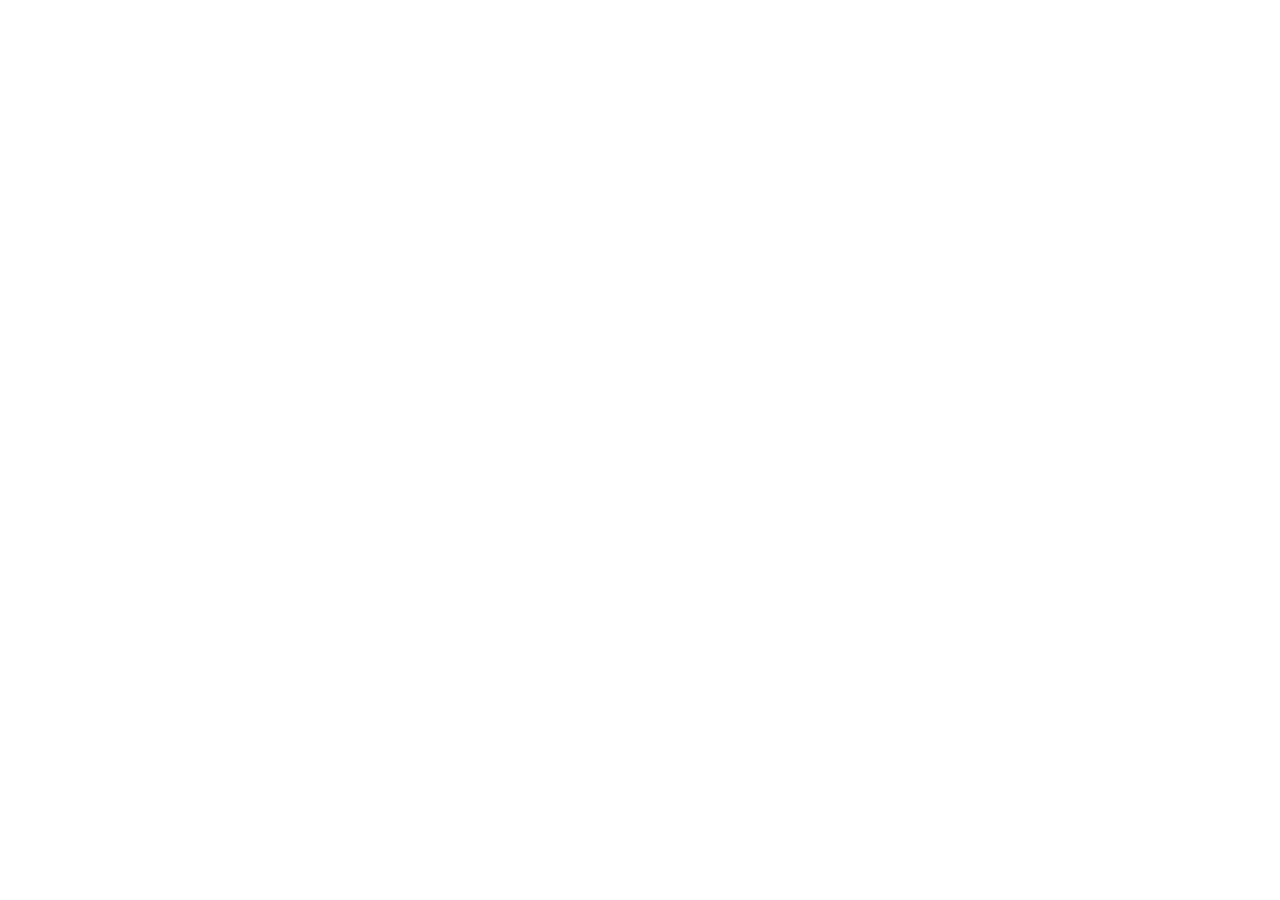
==== index.html @ 932ab0c2 "directory fix 1" ====
<!DOCTYPE html>

<html xmlns="http://www.w3.org/1999/xhtml" lang="" xml:lang="">

<head>
  <meta charset="utf-8"/>
  <meta name="viewport" content="width=device-width, initial-scale=1"/>
  <meta http-equiv="X-UA-Compatible" content="IE=Edge,chrome=1"/>
  <meta name="generator" content="distill" />

  <style type="text/css">
  /* Hide doc at startup (prevent jankiness while JS renders/transforms) */
  body {
    visibility: hidden;
  }
  </style>

 <!--radix_placeholder_import_source-->
 <!--/radix_placeholder_import_source-->

<style type="text/css">code{white-space: pre;}</style>
<style type="text/css" data-origin="pandoc">
pre > code.sourceCode { white-space: pre; position: relative; }
pre > code.sourceCode > span { line-height: 1.25; }
pre > code.sourceCode > span:empty { height: 1.2em; }
.sourceCode { overflow: visible; }
code.sourceCode > span { color: inherit; text-decoration: inherit; }
div.sourceCode { margin: 1em 0; }
pre.sourceCode { margin: 0; }
@media screen {
div.sourceCode { overflow: auto; }
}
@media print {
pre > code.sourceCode { white-space: pre-wrap; }
pre > code.sourceCode > span { display: inline-block; text-indent: -5em; padding-left: 5em; }
}
pre.numberSource code
  { counter-reset: source-line 0; }
pre.numberSource code > span
  { position: relative; left: -4em; counter-increment: source-line; }
pre.numberSource code > span > a:first-child::before
  { content: counter(source-line);
    position: relative; left: -1em; text-align: right; vertical-align: baseline;
    border: none; display: inline-block;
    -webkit-touch-callout: none; -webkit-user-select: none;
    -khtml-user-select: none; -moz-user-select: none;
    -ms-user-select: none; user-select: none;
    padding: 0 4px; width: 4em;
    color: #aaaaaa;
  }
pre.numberSource { margin-left: 3em; border-left: 1px solid #aaaaaa;  padding-left: 4px; }
div.sourceCode
  { color: #00769e; background-color: #f1f3f5; }
@media screen {
pre > code.sourceCode > span > a:first-child::before { text-decoration: underline; }
}
code span { color: #00769e; } /* Normal */
code span.al { color: #ad0000; } /* Alert */
code span.an { color: #5e5e5e; } /* Annotation */
code span.at { color: #657422; } /* Attribute */
code span.bn { color: #ad0000; } /* BaseN */
code span.bu { } /* BuiltIn */
code span.cf { color: #00769e; } /* ControlFlow */
code span.ch { color: #20794d; } /* Char */
code span.cn { color: #8f5902; } /* Constant */
code span.co { color: #5e5e5e; } /* Comment */
code span.cv { color: #5e5e5e; font-style: italic; } /* CommentVar */
code span.do { color: #5e5e5e; font-style: italic; } /* Documentation */
code span.dt { color: #ad0000; } /* DataType */
code span.dv { color: #ad0000; } /* DecVal */
code span.er { color: #ad0000; } /* Error */
code span.ex { } /* Extension */
code span.fl { color: #ad0000; } /* Float */
code span.fu { color: #4758ab; } /* Function */
code span.im { } /* Import */
code span.in { color: #5e5e5e; } /* Information */
code span.kw { color: #00769e; } /* Keyword */
code span.op { color: #5e5e5e; } /* Operator */
code span.ot { color: #00769e; } /* Other */
code span.pp { color: #ad0000; } /* Preprocessor */
code span.sc { color: #5e5e5e; } /* SpecialChar */
code span.ss { color: #20794d; } /* SpecialString */
code span.st { color: #20794d; } /* String */
code span.va { color: #111111; } /* Variable */
code span.vs { color: #20794d; } /* VerbatimString */
code span.wa { color: #5e5e5e; font-style: italic; } /* Warning */
</style>


  <!--radix_placeholder_meta_tags-->
  <title></title>

  <meta property="description" itemprop="description" content="Welcome to the website. I hope you enjoy it!"/>



  <!--  https://developers.facebook.com/docs/sharing/webmasters#markup -->
  <meta property="og:title" content=""/>
  <meta property="og:type" content="article"/>
  <meta property="og:description" content="Welcome to the website. I hope you enjoy it!"/>
  <meta property="og:locale" content="en_US"/>
  <meta property="og:site_name" content=""/>

  <!--  https://dev.twitter.com/cards/types/summary -->
  <meta property="twitter:card" content="summary"/>
  <meta property="twitter:title" content=""/>
  <meta property="twitter:description" content="Welcome to the website. I hope you enjoy it!"/>

  <!--/radix_placeholder_meta_tags-->
  <!--radix_placeholder_rmarkdown_metadata-->

  <script type="text/json" id="radix-rmarkdown-metadata">
  {"type":"list","attributes":{"names":{"type":"character","attributes":{},"value":["title","description","site"]}},"value":[{"type":"character","attributes":{},"value":[""]},{"type":"character","attributes":{},"value":["Welcome to the website. I hope you enjoy it!\n"]},{"type":"character","attributes":{},"value":["distill::distill_website"]}]}
  </script>
  <!--/radix_placeholder_rmarkdown_metadata-->
  <!--radix_placeholder_navigation_in_header-->
  <meta name="distill:offset" content=""/>

  <script type="application/javascript">

    window.headroom_prevent_pin = false;

    window.document.addEventListener("DOMContentLoaded", function (event) {

      // initialize headroom for banner
      var header = $('header').get(0);
      var headerHeight = header.offsetHeight;
      var headroom = new Headroom(header, {
        tolerance: 5,
        onPin : function() {
          if (window.headroom_prevent_pin) {
            window.headroom_prevent_pin = false;
            headroom.unpin();
          }
        }
      });
      headroom.init();
      if(window.location.hash)
        headroom.unpin();
      $(header).addClass('headroom--transition');

      // offset scroll location for banner on hash change
      // (see: https://github.com/WickyNilliams/headroom.js/issues/38)
      window.addEventListener("hashchange", function(event) {
        window.scrollTo(0, window.pageYOffset - (headerHeight + 25));
      });

      // responsive menu
      $('.distill-site-header').each(function(i, val) {
        var topnav = $(this);
        var toggle = topnav.find('.nav-toggle');
        toggle.on('click', function() {
          topnav.toggleClass('responsive');
        });
      });

      // nav dropdowns
      $('.nav-dropbtn').click(function(e) {
        $(this).next('.nav-dropdown-content').toggleClass('nav-dropdown-active');
        $(this).parent().siblings('.nav-dropdown')
           .children('.nav-dropdown-content').removeClass('nav-dropdown-active');
      });
      $("body").click(function(e){
        $('.nav-dropdown-content').removeClass('nav-dropdown-active');
      });
      $(".nav-dropdown").click(function(e){
        e.stopPropagation();
      });
    });
  </script>

  <style type="text/css">

  /* Theme (user-documented overrideables for nav appearance) */

  .distill-site-nav {
    color: rgba(255, 255, 255, 0.8);
    background-color: #0F2E3D;
    font-size: 15px;
    font-weight: 300;
  }

  .distill-site-nav a {
    color: inherit;
    text-decoration: none;
  }

  .distill-site-nav a:hover {
    color: white;
  }

  @media print {
    .distill-site-nav {
      display: none;
    }
  }

  .distill-site-header {

  }

  .distill-site-footer {

  }


  /* Site Header */

  .distill-site-header {
    width: 100%;
    box-sizing: border-box;
    z-index: 3;
  }

  .distill-site-header .nav-left {
    display: inline-block;
    margin-left: 8px;
  }

  @media screen and (max-width: 768px) {
    .distill-site-header .nav-left {
      margin-left: 0;
    }
  }


  .distill-site-header .nav-right {
    float: right;
    margin-right: 8px;
  }

  .distill-site-header a,
  .distill-site-header .title {
    display: inline-block;
    text-align: center;
    padding: 14px 10px 14px 10px;
  }

  .distill-site-header .title {
    font-size: 18px;
    min-width: 150px;
  }

  .distill-site-header .logo {
    padding: 0;
  }

  .distill-site-header .logo img {
    display: none;
    max-height: 20px;
    width: auto;
    margin-bottom: -4px;
  }

  .distill-site-header .nav-image img {
    max-height: 18px;
    width: auto;
    display: inline-block;
    margin-bottom: -3px;
  }



  @media screen and (min-width: 1000px) {
    .distill-site-header .logo img {
      display: inline-block;
    }
    .distill-site-header .nav-left {
      margin-left: 20px;
    }
    .distill-site-header .nav-right {
      margin-right: 20px;
    }
    .distill-site-header .title {
      padding-left: 12px;
    }
  }


  .distill-site-header .nav-toggle {
    display: none;
  }

  .nav-dropdown {
    display: inline-block;
    position: relative;
  }

  .nav-dropdown .nav-dropbtn {
    border: none;
    outline: none;
    color: rgba(255, 255, 255, 0.8);
    padding: 16px 10px;
    background-color: transparent;
    font-family: inherit;
    font-size: inherit;
    font-weight: inherit;
    margin: 0;
    margin-top: 1px;
    z-index: 2;
  }

  .nav-dropdown-content {
    display: none;
    position: absolute;
    background-color: white;
    min-width: 200px;
    border: 1px solid rgba(0,0,0,0.15);
    border-radius: 4px;
    box-shadow: 0px 8px 16px 0px rgba(0,0,0,0.1);
    z-index: 1;
    margin-top: 2px;
    white-space: nowrap;
    padding-top: 4px;
    padding-bottom: 4px;
  }

  .nav-dropdown-content hr {
    margin-top: 4px;
    margin-bottom: 4px;
    border: none;
    border-bottom: 1px solid rgba(0, 0, 0, 0.1);
  }

  .nav-dropdown-active {
    display: block;
  }

  .nav-dropdown-content a, .nav-dropdown-content .nav-dropdown-header {
    color: black;
    padding: 6px 24px;
    text-decoration: none;
    display: block;
    text-align: left;
  }

  .nav-dropdown-content .nav-dropdown-header {
    display: block;
    padding: 5px 24px;
    padding-bottom: 0;
    text-transform: uppercase;
    font-size: 14px;
    color: #999999;
    white-space: nowrap;
  }

  .nav-dropdown:hover .nav-dropbtn {
    color: white;
  }

  .nav-dropdown-content a:hover {
    background-color: #ddd;
    color: black;
  }

  .nav-right .nav-dropdown-content {
    margin-left: -45%;
    right: 0;
  }

  @media screen and (max-width: 768px) {
    .distill-site-header a, .distill-site-header .nav-dropdown  {display: none;}
    .distill-site-header a.nav-toggle {
      float: right;
      display: block;
    }
    .distill-site-header .title {
      margin-left: 0;
    }
    .distill-site-header .nav-right {
      margin-right: 0;
    }
    .distill-site-header {
      overflow: hidden;
    }
    .nav-right .nav-dropdown-content {
      margin-left: 0;
    }
  }


  @media screen and (max-width: 768px) {
    .distill-site-header.responsive {position: relative; min-height: 500px; }
    .distill-site-header.responsive a.nav-toggle {
      position: absolute;
      right: 0;
      top: 0;
    }
    .distill-site-header.responsive a,
    .distill-site-header.responsive .nav-dropdown {
      display: block;
      text-align: left;
    }
    .distill-site-header.responsive .nav-left,
    .distill-site-header.responsive .nav-right {
      width: 100%;
    }
    .distill-site-header.responsive .nav-dropdown {float: none;}
    .distill-site-header.responsive .nav-dropdown-content {position: relative;}
    .distill-site-header.responsive .nav-dropdown .nav-dropbtn {
      display: block;
      width: 100%;
      text-align: left;
    }
  }

  /* Site Footer */

  .distill-site-footer {
    width: 100%;
    overflow: hidden;
    box-sizing: border-box;
    z-index: 3;
    margin-top: 30px;
    padding-top: 30px;
    padding-bottom: 30px;
    text-align: center;
  }

  /* Headroom */

  d-title {
    padding-top: 6rem;
  }

  @media print {
    d-title {
      padding-top: 4rem;
    }
  }

  .headroom {
    z-index: 1000;
    position: fixed;
    top: 0;
    left: 0;
    right: 0;
  }

  .headroom--transition {
    transition: all .4s ease-in-out;
  }

  .headroom--unpinned {
    top: -100px;
  }

  .headroom--pinned {
    top: 0;
  }

  /* adjust viewport for navbar height */
  /* helps vertically center bootstrap (non-distill) content */
  .min-vh-100 {
    min-height: calc(100vh - 100px) !important;
  }

  </style>

  <script src="site_libs/jquery-3.6.0/jquery-3.6.0.min.js"></script>
  <link href="site_libs/font-awesome-6.4.2/css/all.min.css" rel="stylesheet"/>
  <link href="site_libs/font-awesome-6.4.2/css/v4-shims.min.css" rel="stylesheet"/>
  <script src="site_libs/headroom-0.9.4/headroom.min.js"></script>
  <script src="site_libs/autocomplete-0.37.1/autocomplete.min.js"></script>
  <script src="site_libs/fuse-6.4.1/fuse.min.js"></script>

  <script type="application/javascript">

  function getMeta(metaName) {
    var metas = document.getElementsByTagName('meta');
    for (let i = 0; i < metas.length; i++) {
      if (metas[i].getAttribute('name') === metaName) {
        return metas[i].getAttribute('content');
      }
    }
    return '';
  }

  function offsetURL(url) {
    var offset = getMeta('distill:offset');
    return offset ? offset + '/' + url : url;
  }

  function createFuseIndex() {

    // create fuse index
    var options = {
      keys: [
        { name: 'title', weight: 20 },
        { name: 'categories', weight: 15 },
        { name: 'description', weight: 10 },
        { name: 'contents', weight: 5 },
      ],
      ignoreLocation: true,
      threshold: 0
    };
    var fuse = new window.Fuse([], options);

    // fetch the main search.json
    return fetch(offsetURL('search.json'))
      .then(function(response) {
        if (response.status == 200) {
          return response.json().then(function(json) {
            // index main articles
            json.articles.forEach(function(article) {
              fuse.add(article);
            });
            // download collections and index their articles
            return Promise.all(json.collections.map(function(collection) {
              return fetch(offsetURL(collection)).then(function(response) {
                if (response.status === 200) {
                  return response.json().then(function(articles) {
                    articles.forEach(function(article) {
                      fuse.add(article);
                    });
                  })
                } else {
                  return Promise.reject(
                    new Error('Unexpected status from search index request: ' +
                              response.status)
                  );
                }
              });
            })).then(function() {
              return fuse;
            });
          });

        } else {
          return Promise.reject(
            new Error('Unexpected status from search index request: ' +
                        response.status)
          );
        }
      });
  }

  window.document.addEventListener("DOMContentLoaded", function (event) {

    // get search element (bail if we don't have one)
    var searchEl = window.document.getElementById('distill-search');
    if (!searchEl)
      return;

    createFuseIndex()
      .then(function(fuse) {

        // make search box visible
        searchEl.classList.remove('hidden');

        // initialize autocomplete
        var options = {
          autoselect: true,
          hint: false,
          minLength: 2,
        };
        window.autocomplete(searchEl, options, [{
          source: function(query, callback) {
            const searchOptions = {
              isCaseSensitive: false,
              shouldSort: true,
              minMatchCharLength: 2,
              limit: 10,
            };
            var results = fuse.search(query, searchOptions);
            callback(results
              .map(function(result) { return result.item; })
            );
          },
          templates: {
            suggestion: function(suggestion) {
              var img = suggestion.preview && Object.keys(suggestion.preview).length > 0
                ? `<img src="${offsetURL(suggestion.preview)}"</img>`
                : '';
              var html = `
                <div class="search-item">
                  <h3>${suggestion.title}</h3>
                  <div class="search-item-description">
                    ${suggestion.description || ''}
                  </div>
                  <div class="search-item-preview">
                    ${img}
                  </div>
                </div>
              `;
              return html;
            }
          }
        }]).on('autocomplete:selected', function(event, suggestion) {
          window.location.href = offsetURL(suggestion.path);
        });
        // remove inline display style on autocompleter (we want to
        // manage responsive display via css)
        $('.algolia-autocomplete').css("display", "");
      })
      .catch(function(error) {
        console.log(error);
      });

  });

  </script>

  <style type="text/css">

  .nav-search {
    font-size: x-small;
  }

  /* Algolioa Autocomplete */

  .algolia-autocomplete {
    display: inline-block;
    margin-left: 10px;
    vertical-align: sub;
    background-color: white;
    color: black;
    padding: 6px;
    padding-top: 8px;
    padding-bottom: 0;
    border-radius: 6px;
    border: 1px #0F2E3D solid;
    width: 180px;
  }


  @media screen and (max-width: 768px) {
    .distill-site-nav .algolia-autocomplete {
      display: none;
      visibility: hidden;
    }
    .distill-site-nav.responsive .algolia-autocomplete {
      display: inline-block;
      visibility: visible;
    }
    .distill-site-nav.responsive .algolia-autocomplete .aa-dropdown-menu {
      margin-left: 0;
      width: 400px;
      max-height: 400px;
    }
  }

  .algolia-autocomplete .aa-input, .algolia-autocomplete .aa-hint {
    width: 90%;
    outline: none;
    border: none;
  }

  .algolia-autocomplete .aa-hint {
    color: #999;
  }
  .algolia-autocomplete .aa-dropdown-menu {
    width: 550px;
    max-height: 70vh;
    overflow-x: visible;
    overflow-y: scroll;
    padding: 5px;
    margin-top: 3px;
    margin-left: -150px;
    background-color: #fff;
    border-radius: 5px;
    border: 1px solid #999;
    border-top: none;
  }

  .algolia-autocomplete .aa-dropdown-menu .aa-suggestion {
    cursor: pointer;
    padding: 5px 4px;
    border-bottom: 1px solid #eee;
  }

  .algolia-autocomplete .aa-dropdown-menu .aa-suggestion:last-of-type {
    border-bottom: none;
    margin-bottom: 2px;
  }

  .algolia-autocomplete .aa-dropdown-menu .aa-suggestion .search-item {
    overflow: hidden;
    font-size: 0.8em;
    line-height: 1.4em;
  }

  .algolia-autocomplete .aa-dropdown-menu .aa-suggestion .search-item h3 {
    font-size: 1rem;
    margin-block-start: 0;
    margin-block-end: 5px;
  }

  .algolia-autocomplete .aa-dropdown-menu .aa-suggestion .search-item-description {
    display: inline-block;
    overflow: hidden;
    height: 2.8em;
    width: 80%;
    margin-right: 4%;
  }

  .algolia-autocomplete .aa-dropdown-menu .aa-suggestion .search-item-preview {
    display: inline-block;
    width: 15%;
  }

  .algolia-autocomplete .aa-dropdown-menu .aa-suggestion .search-item-preview img {
    height: 3em;
    width: auto;
    display: none;
  }

  .algolia-autocomplete .aa-dropdown-menu .aa-suggestion .search-item-preview img[src] {
    display: initial;
  }

  .algolia-autocomplete .aa-dropdown-menu .aa-suggestion.aa-cursor {
    background-color: #eee;
  }
  .algolia-autocomplete .aa-dropdown-menu .aa-suggestion em {
    font-weight: bold;
    font-style: normal;
  }

  </style>


  <!--/radix_placeholder_navigation_in_header-->
  <!--radix_placeholder_distill-->

  <style type="text/css">

  body {
    background-color: white;
  }

  .pandoc-table {
    width: 100%;
  }

  .pandoc-table>caption {
    margin-bottom: 10px;
  }

  .pandoc-table th:not([align]) {
    text-align: left;
  }

  .pagedtable-footer {
    font-size: 15px;
  }

  d-byline .byline {
    grid-template-columns: 2fr 2fr;
  }

  d-byline .byline h3 {
    margin-block-start: 1.5em;
  }

  d-byline .byline .authors-affiliations h3 {
    margin-block-start: 0.5em;
  }

  .authors-affiliations .orcid-id {
    width: 16px;
    height:16px;
    margin-left: 4px;
    margin-right: 4px;
    vertical-align: middle;
    padding-bottom: 2px;
  }

  d-title .dt-tags {
    margin-top: 1em;
    grid-column: text;
  }

  .dt-tags .dt-tag {
    text-decoration: none;
    display: inline-block;
    color: rgba(0,0,0,0.6);
    padding: 0em 0.4em;
    margin-right: 0.5em;
    margin-bottom: 0.4em;
    font-size: 70%;
    border: 1px solid rgba(0,0,0,0.2);
    border-radius: 3px;
    text-transform: uppercase;
    font-weight: 500;
  }

  d-article table.gt_table td,
  d-article table.gt_table th {
    border-bottom: none;
    font-size: 100%;
  }

  .html-widget {
    margin-bottom: 2.0em;
  }

  .l-screen-inset {
    padding-right: 16px;
  }

  .l-screen .caption {
    margin-left: 10px;
  }

  .shaded {
    background: rgb(247, 247, 247);
    padding-top: 20px;
    padding-bottom: 20px;
    border-top: 1px solid rgba(0, 0, 0, 0.1);
    border-bottom: 1px solid rgba(0, 0, 0, 0.1);
  }

  .shaded .html-widget {
    margin-bottom: 0;
    border: 1px solid rgba(0, 0, 0, 0.1);
  }

  .shaded .shaded-content {
    background: white;
  }

  .text-output {
    margin-top: 0;
    line-height: 1.5em;
  }

  .hidden {
    display: none !important;
  }

  hr.section-separator {
    border: none;
    border-top: 1px solid rgba(0, 0, 0, 0.1);
    margin: 0px;
  }


  d-byline {
    border-top: none;
  }

  d-article {
    padding-top: 2.5rem;
    padding-bottom: 30px;
    border-top: none;
  }

  d-appendix {
    padding-top: 30px;
  }

  d-article>p>img {
    width: 100%;
  }

  d-article h2 {
    margin: 1rem 0 1.5rem 0;
  }

  d-article h3 {
    margin-top: 1.5rem;
  }

  d-article iframe {
    border: 1px solid rgba(0, 0, 0, 0.1);
    margin-bottom: 2.0em;
    width: 100%;
  }

  /* Tweak code blocks */

  d-article div.sourceCode code,
  d-article pre code {
    font-family: Consolas, Monaco, 'Andale Mono', 'Ubuntu Mono', monospace;
  }

  d-article pre,
  d-article div.sourceCode,
  d-article div.sourceCode pre {
    overflow: auto;
  }

  d-article div.sourceCode {
    background-color: white;
  }

  d-article div.sourceCode pre {
    padding-left: 10px;
    font-size: 12px;
    border-left: 2px solid rgba(0,0,0,0.1);
  }

  d-article pre {
    font-size: 12px;
    color: black;
    background: none;
    margin-top: 0;
    text-align: left;
    white-space: pre;
    word-spacing: normal;
    word-break: normal;
    word-wrap: normal;
    line-height: 1.5;

    -moz-tab-size: 4;
    -o-tab-size: 4;
    tab-size: 4;

    -webkit-hyphens: none;
    -moz-hyphens: none;
    -ms-hyphens: none;
    hyphens: none;
  }

  d-article pre a {
    border-bottom: none;
  }

  d-article pre a:hover {
    border-bottom: none;
    text-decoration: underline;
  }

  d-article details {
    grid-column: text;
    margin-bottom: 0.8em;
  }

  @media(min-width: 768px) {

  d-article pre,
  d-article div.sourceCode,
  d-article div.sourceCode pre {
    overflow: visible !important;
  }

  d-article div.sourceCode pre {
    padding-left: 18px;
    font-size: 14px;
  }

  /* tweak for Pandoc numbered line within distill */
  d-article pre.numberSource code > span {
      left: -2em;
  }

  d-article pre {
    font-size: 14px;
  }

  }

  figure img.external {
    background: white;
    border: 1px solid rgba(0, 0, 0, 0.1);
    box-shadow: 0 1px 8px rgba(0, 0, 0, 0.1);
    padding: 18px;
    box-sizing: border-box;
  }

  /* CSS for d-contents */

  .d-contents {
    grid-column: text;
    color: rgba(0,0,0,0.8);
    font-size: 0.9em;
    padding-bottom: 1em;
    margin-bottom: 1em;
    padding-bottom: 0.5em;
    margin-bottom: 1em;
    padding-left: 0.25em;
    justify-self: start;
  }

  @media(min-width: 1000px) {
    .d-contents.d-contents-float {
      height: 0;
      grid-column-start: 1;
      grid-column-end: 4;
      justify-self: center;
      padding-right: 3em;
      padding-left: 2em;
    }
  }

  .d-contents nav h3 {
    font-size: 18px;
    margin-top: 0;
    margin-bottom: 1em;
  }

  .d-contents li {
    list-style-type: none
  }

  .d-contents nav > ul {
    padding-left: 0;
  }

  .d-contents ul {
    padding-left: 1em
  }

  .d-contents nav ul li {
    margin-top: 0.6em;
    margin-bottom: 0.2em;
  }

  .d-contents nav a {
    font-size: 13px;
    border-bottom: none;
    text-decoration: none
    color: rgba(0, 0, 0, 0.8);
  }

  .d-contents nav a:hover {
    text-decoration: underline solid rgba(0, 0, 0, 0.6)
  }

  .d-contents nav > ul > li > a {
    font-weight: 600;
  }

  .d-contents nav > ul > li > ul {
    font-weight: inherit;
  }

  .d-contents nav > ul > li > ul > li {
    margin-top: 0.2em;
  }


  .d-contents nav ul {
    margin-top: 0;
    margin-bottom: 0.25em;
  }

  .d-article-with-toc h2:nth-child(2) {
    margin-top: 0;
  }


  /* Figure */

  .figure {
    position: relative;
    margin-bottom: 2.5em;
    margin-top: 1.5em;
  }

  .figure .caption {
    color: rgba(0, 0, 0, 0.6);
    font-size: 12px;
    line-height: 1.5em;
  }

  .figure img.external {
    background: white;
    border: 1px solid rgba(0, 0, 0, 0.1);
    box-shadow: 0 1px 8px rgba(0, 0, 0, 0.1);
    padding: 18px;
    box-sizing: border-box;
  }

  .figure .caption a {
    color: rgba(0, 0, 0, 0.6);
  }

  .figure .caption b,
  .figure .caption strong, {
    font-weight: 600;
    color: rgba(0, 0, 0, 1.0);
  }

  /* Citations */

  d-article .citation {
    color: inherit;
    cursor: inherit;
  }

  div.hanging-indent{
    margin-left: 1em; text-indent: -1em;
  }

  /* Citation hover box */

  .tippy-box[data-theme~=light-border] {
    background-color: rgba(250, 250, 250, 0.95);
  }

  .tippy-content > p {
    margin-bottom: 0;
    padding: 2px;
  }


  /* Tweak 1000px media break to show more text */

  @media(min-width: 1000px) {
    .base-grid,
    distill-header,
    d-title,
    d-abstract,
    d-article,
    d-appendix,
    distill-appendix,
    d-byline,
    d-footnote-list,
    d-citation-list,
    distill-footer {
      grid-template-columns: [screen-start] 1fr [page-start kicker-start] 80px [middle-start] 50px [text-start kicker-end] 65px 65px 65px 65px 65px 65px 65px 65px [text-end gutter-start] 65px [middle-end] 65px [page-end gutter-end] 1fr [screen-end];
      grid-column-gap: 16px;
    }

    .grid {
      grid-column-gap: 16px;
    }

    d-article {
      font-size: 1.06rem;
      line-height: 1.7em;
    }
    figure .caption, .figure .caption, figure figcaption {
      font-size: 13px;
    }
  }

  @media(min-width: 1180px) {
    .base-grid,
    distill-header,
    d-title,
    d-abstract,
    d-article,
    d-appendix,
    distill-appendix,
    d-byline,
    d-footnote-list,
    d-citation-list,
    distill-footer {
      grid-template-columns: [screen-start] 1fr [page-start kicker-start] 60px [middle-start] 60px [text-start kicker-end] 60px 60px 60px 60px 60px 60px 60px 60px [text-end gutter-start] 60px [middle-end] 60px [page-end gutter-end] 1fr [screen-end];
      grid-column-gap: 32px;
    }

    .grid {
      grid-column-gap: 32px;
    }
  }


  /* Get the citation styles for the appendix (not auto-injected on render since
     we do our own rendering of the citation appendix) */

  d-appendix .citation-appendix,
  .d-appendix .citation-appendix {
    font-size: 11px;
    line-height: 15px;
    border-left: 1px solid rgba(0, 0, 0, 0.1);
    padding-left: 18px;
    border: 1px solid rgba(0,0,0,0.1);
    background: rgba(0, 0, 0, 0.02);
    padding: 10px 18px;
    border-radius: 3px;
    color: rgba(150, 150, 150, 1);
    overflow: hidden;
    margin-top: -12px;
    white-space: pre-wrap;
    word-wrap: break-word;
  }

  /* Include appendix styles here so they can be overridden */

  d-appendix {
    contain: layout style;
    font-size: 0.8em;
    line-height: 1.7em;
    margin-top: 60px;
    margin-bottom: 0;
    border-top: 1px solid rgba(0, 0, 0, 0.1);
    color: rgba(0,0,0,0.5);
    padding-top: 60px;
    padding-bottom: 48px;
  }

  d-appendix h3 {
    grid-column: page-start / text-start;
    font-size: 15px;
    font-weight: 500;
    margin-top: 1em;
    margin-bottom: 0;
    color: rgba(0,0,0,0.65);
  }

  d-appendix h3 + * {
    margin-top: 1em;
  }

  d-appendix ol {
    padding: 0 0 0 15px;
  }

  @media (min-width: 768px) {
    d-appendix ol {
      padding: 0 0 0 30px;
      margin-left: -30px;
    }
  }

  d-appendix li {
    margin-bottom: 1em;
  }

  d-appendix a {
    color: rgba(0, 0, 0, 0.6);
  }

  d-appendix > * {
    grid-column: text;
  }

  d-appendix > d-footnote-list,
  d-appendix > d-citation-list,
  d-appendix > distill-appendix {
    grid-column: screen;
  }

  /* Include footnote styles here so they can be overridden */

  d-footnote-list {
    contain: layout style;
  }

  d-footnote-list > * {
    grid-column: text;
  }

  d-footnote-list a.footnote-backlink {
    color: rgba(0,0,0,0.3);
    padding-left: 0.5em;
  }



  /* Anchor.js */

  .anchorjs-link {
    /*transition: all .25s linear; */
    text-decoration: none;
    border-bottom: none;
  }
  *:hover > .anchorjs-link {
    margin-left: -1.125em !important;
    text-decoration: none;
    border-bottom: none;
  }

  /* Social footer */

  .social_footer {
    margin-top: 30px;
    margin-bottom: 0;
    color: rgba(0,0,0,0.67);
  }

  .disqus-comments {
    margin-right: 30px;
  }

  .disqus-comment-count {
    border-bottom: 1px solid rgba(0, 0, 0, 0.4);
    cursor: pointer;
  }

  #disqus_thread {
    margin-top: 30px;
  }

  .article-sharing a {
    border-bottom: none;
    margin-right: 8px;
  }

  .article-sharing a:hover {
    border-bottom: none;
  }

  .sidebar-section.subscribe {
    font-size: 12px;
    line-height: 1.6em;
  }

  .subscribe p {
    margin-bottom: 0.5em;
  }


  .article-footer .subscribe {
    font-size: 15px;
    margin-top: 45px;
  }


  .sidebar-section.custom {
    font-size: 12px;
    line-height: 1.6em;
  }

  .custom p {
    margin-bottom: 0.5em;
  }

  /* Styles for listing layout (hide title) */
  .layout-listing d-title, .layout-listing .d-title {
    display: none;
  }

  /* Styles for posts lists (not auto-injected) */


  .posts-with-sidebar {
    padding-left: 45px;
    padding-right: 45px;
  }

  .posts-list .description h2,
  .posts-list .description p {
    font-family: -apple-system, BlinkMacSystemFont, "Segoe UI", Roboto, Oxygen, Ubuntu, Cantarell, "Fira Sans", "Droid Sans", "Helvetica Neue", Arial, sans-serif;
  }

  .posts-list .description h2 {
    font-weight: 700;
    border-bottom: none;
    padding-bottom: 0;
  }

  .posts-list h2.post-tag {
    border-bottom: 1px solid rgba(0, 0, 0, 0.2);
    padding-bottom: 12px;
  }
  .posts-list {
    margin-top: 60px;
    margin-bottom: 24px;
  }

  .posts-list .post-preview {
    text-decoration: none;
    overflow: hidden;
    display: block;
    border-bottom: 1px solid rgba(0, 0, 0, 0.1);
    padding: 24px 0;
  }

  .post-preview-last {
    border-bottom: none !important;
  }

  .posts-list .posts-list-caption {
    grid-column: screen;
    font-weight: 400;
  }

  .posts-list .post-preview h2 {
    margin: 0 0 6px 0;
    line-height: 1.2em;
    font-style: normal;
    font-size: 24px;
  }

  .posts-list .post-preview p {
    margin: 0 0 12px 0;
    line-height: 1.4em;
    font-size: 16px;
  }

  .posts-list .post-preview .thumbnail {
    box-sizing: border-box;
    margin-bottom: 24px;
    position: relative;
    max-width: 500px;
  }
  .posts-list .post-preview img {
    width: 100%;
    display: block;
  }

  .posts-list .metadata {
    font-size: 12px;
    line-height: 1.4em;
    margin-bottom: 18px;
  }

  .posts-list .metadata > * {
    display: inline-block;
  }

  .posts-list .metadata .publishedDate {
    margin-right: 2em;
  }

  .posts-list .metadata .dt-authors {
    display: block;
    margin-top: 0.3em;
    margin-right: 2em;
  }

  .posts-list .dt-tags {
    display: block;
    line-height: 1em;
  }

  .posts-list .dt-tags .dt-tag {
    display: inline-block;
    color: rgba(0,0,0,0.6);
    padding: 0.3em 0.4em;
    margin-right: 0.2em;
    margin-bottom: 0.4em;
    font-size: 60%;
    border: 1px solid rgba(0,0,0,0.2);
    border-radius: 3px;
    text-transform: uppercase;
    font-weight: 500;
  }

  .posts-list img {
    opacity: 1;
  }

  .posts-list img[data-src] {
    opacity: 0;
  }

  .posts-more {
    clear: both;
  }


  .posts-sidebar {
    font-size: 16px;
  }

  .posts-sidebar h3 {
    font-size: 16px;
    margin-top: 0;
    margin-bottom: 0.5em;
    font-weight: 400;
    text-transform: uppercase;
  }

  .sidebar-section {
    margin-bottom: 30px;
  }

  .categories ul {
    list-style-type: none;
    margin: 0;
    padding: 0;
  }

  .categories li {
    color: rgba(0, 0, 0, 0.8);
    margin-bottom: 0;
  }

  .categories li>a {
    border-bottom: none;
  }

  .categories li>a:hover {
    border-bottom: 1px solid rgba(0, 0, 0, 0.4);
  }

  .categories .active {
    font-weight: 600;
  }

  .categories .category-count {
    color: rgba(0, 0, 0, 0.4);
  }


  @media(min-width: 768px) {
    .posts-list .post-preview h2 {
      font-size: 26px;
    }
    .posts-list .post-preview .thumbnail {
      float: right;
      width: 30%;
      margin-bottom: 0;
    }
    .posts-list .post-preview .description {
      float: left;
      width: 45%;
    }
    .posts-list .post-preview .metadata {
      float: left;
      width: 20%;
      margin-top: 8px;
    }
    .posts-list .post-preview p {
      margin: 0 0 12px 0;
      line-height: 1.5em;
      font-size: 16px;
    }
    .posts-with-sidebar .posts-list {
      float: left;
      width: 75%;
    }
    .posts-with-sidebar .posts-sidebar {
      float: right;
      width: 20%;
      margin-top: 60px;
      padding-top: 24px;
      padding-bottom: 24px;
    }
  }


  /* Improve display for browsers without grid (IE/Edge <= 15) */

  .downlevel {
    line-height: 1.6em;
    font-family: -apple-system, BlinkMacSystemFont, "Segoe UI", Roboto, Oxygen, Ubuntu, Cantarell, "Fira Sans", "Droid Sans", "Helvetica Neue", Arial, sans-serif;
    margin: 0;
  }

  .downlevel .d-title {
    padding-top: 6rem;
    padding-bottom: 1.5rem;
  }

  .downlevel .d-title h1 {
    font-size: 50px;
    font-weight: 700;
    line-height: 1.1em;
    margin: 0 0 0.5rem;
  }

  .downlevel .d-title p {
    font-weight: 300;
    font-size: 1.2rem;
    line-height: 1.55em;
    margin-top: 0;
  }

  .downlevel .d-byline {
    padding-top: 0.8em;
    padding-bottom: 0.8em;
    font-size: 0.8rem;
    line-height: 1.8em;
  }

  .downlevel .section-separator {
    border: none;
    border-top: 1px solid rgba(0, 0, 0, 0.1);
  }

  .downlevel .d-article {
    font-size: 1.06rem;
    line-height: 1.7em;
    padding-top: 1rem;
    padding-bottom: 2rem;
  }


  .downlevel .d-appendix {
    padding-left: 0;
    padding-right: 0;
    max-width: none;
    font-size: 0.8em;
    line-height: 1.7em;
    margin-bottom: 0;
    color: rgba(0,0,0,0.5);
    padding-top: 40px;
    padding-bottom: 48px;
  }

  .downlevel .footnotes ol {
    padding-left: 13px;
  }

  .downlevel .base-grid,
  .downlevel .distill-header,
  .downlevel .d-title,
  .downlevel .d-abstract,
  .downlevel .d-article,
  .downlevel .d-appendix,
  .downlevel .distill-appendix,
  .downlevel .d-byline,
  .downlevel .d-footnote-list,
  .downlevel .d-citation-list,
  .downlevel .distill-footer,
  .downlevel .appendix-bottom,
  .downlevel .posts-container {
    padding-left: 40px;
    padding-right: 40px;
  }

  @media(min-width: 768px) {
    .downlevel .base-grid,
    .downlevel .distill-header,
    .downlevel .d-title,
    .downlevel .d-abstract,
    .downlevel .d-article,
    .downlevel .d-appendix,
    .downlevel .distill-appendix,
    .downlevel .d-byline,
    .downlevel .d-footnote-list,
    .downlevel .d-citation-list,
    .downlevel .distill-footer,
    .downlevel .appendix-bottom,
    .downlevel .posts-container {
    padding-left: 150px;
    padding-right: 150px;
    max-width: 900px;
  }
  }

  .downlevel pre code {
    display: block;
    border-left: 2px solid rgba(0, 0, 0, .1);
    padding: 0 0 0 20px;
    font-size: 14px;
  }

  .downlevel code, .downlevel pre {
    color: black;
    background: none;
    font-family: Consolas, Monaco, 'Andale Mono', 'Ubuntu Mono', monospace;
    text-align: left;
    white-space: pre;
    word-spacing: normal;
    word-break: normal;
    word-wrap: normal;
    line-height: 1.5;

    -moz-tab-size: 4;
    -o-tab-size: 4;
    tab-size: 4;

    -webkit-hyphens: none;
    -moz-hyphens: none;
    -ms-hyphens: none;
    hyphens: none;
  }

  .downlevel .posts-list .post-preview {
    color: inherit;
  }



  </style>

  <script type="application/javascript">

  function is_downlevel_browser() {
    if (bowser.isUnsupportedBrowser({ msie: "12", msedge: "16"},
                                   window.navigator.userAgent)) {
      return true;
    } else {
      return window.load_distill_framework === undefined;
    }
  }

  // show body when load is complete
  function on_load_complete() {

    // add anchors
    if (window.anchors) {
      window.anchors.options.placement = 'left';
      window.anchors.add('d-article > h2, d-article > h3, d-article > h4, d-article > h5');
    }


    // set body to visible
    document.body.style.visibility = 'visible';

    // force redraw for leaflet widgets
    if (window.HTMLWidgets) {
      var maps = window.HTMLWidgets.findAll(".leaflet");
      $.each(maps, function(i, el) {
        var map = this.getMap();
        map.invalidateSize();
        map.eachLayer(function(layer) {
          if (layer instanceof L.TileLayer)
            layer.redraw();
        });
      });
    }

    // trigger 'shown' so htmlwidgets resize
    $('d-article').trigger('shown');
  }

  function init_distill() {

    init_common();

    // create front matter
    var front_matter = $('<d-front-matter></d-front-matter>');
    $('#distill-front-matter').wrap(front_matter);

    // create d-title
    $('.d-title').changeElementType('d-title');

    // separator
    var separator = '<hr class="section-separator" style="clear: both"/>';
    // prepend separator above appendix
    $('.d-byline').before(separator);
    $('.d-article').before(separator);

    // create d-byline
    var byline = $('<d-byline></d-byline>');
    $('.d-byline').replaceWith(byline);

    // create d-article
    var article = $('<d-article></d-article>');
    $('.d-article').wrap(article).children().unwrap();

    // move posts container into article
    $('.posts-container').appendTo($('d-article'));

    // create d-appendix
    $('.d-appendix').changeElementType('d-appendix');

    // flag indicating that we have appendix items
    var appendix = $('.appendix-bottom').children('h3').length > 0;

    // replace footnotes with <d-footnote>
    $('.footnote-ref').each(function(i, val) {
      appendix = true;
      var href = $(this).attr('href');
      var id = href.replace('#', '');
      var fn = $('#' + id);
      var fn_p = $('#' + id + '>p');
      fn_p.find('.footnote-back').remove();
      var text = fn_p.html();
      var dtfn = $('<d-footnote></d-footnote>');
      dtfn.html(text);
      $(this).replaceWith(dtfn);
    });
    // remove footnotes
    $('.footnotes').remove();

    // move refs into #references-listing
    $('#references-listing').replaceWith($('#refs'));

    $('h1.appendix, h2.appendix').each(function(i, val) {
      $(this).changeElementType('h3');
    });
    $('h3.appendix').each(function(i, val) {
      var id = $(this).attr('id');
      $('.d-contents a[href="#' + id + '"]').parent().remove();
      appendix = true;
      $(this).nextUntil($('h1, h2, h3')).addBack().appendTo($('d-appendix'));
    });

    // show d-appendix if we have appendix content
    $("d-appendix").css('display', appendix ? 'grid' : 'none');

    // localize layout chunks to just output
    $('.layout-chunk').each(function(i, val) {

      // capture layout
      var layout = $(this).attr('data-layout');

      // apply layout to markdown level block elements
      var elements = $(this).children().not('details, div.sourceCode, pre, script');
      elements.each(function(i, el) {
        var layout_div = $('<div class="' + layout + '"></div>');
        if (layout_div.hasClass('shaded')) {
          var shaded_content = $('<div class="shaded-content"></div>');
          $(this).wrap(shaded_content);
          $(this).parent().wrap(layout_div);
        } else {
          $(this).wrap(layout_div);
        }
      });


      // unwrap the layout-chunk div
      $(this).children().unwrap();
    });

    // remove code block used to force  highlighting css
    $('.distill-force-highlighting-css').parent().remove();

    // remove empty line numbers inserted by pandoc when using a
    // custom syntax highlighting theme, except when numbering line
    // in code chunk
    $('pre:not(.numberLines) code.sourceCode a:empty').remove();

    // load distill framework
    load_distill_framework();

    // wait for window.distillRunlevel == 4 to do post processing
    function distill_post_process() {

      if (!window.distillRunlevel || window.distillRunlevel < 4)
        return;

      // hide author/affiliations entirely if we have no authors
      var front_matter = JSON.parse($("#distill-front-matter").html());
      var have_authors = front_matter.authors && front_matter.authors.length > 0;
      if (!have_authors)
        $('d-byline').addClass('hidden');

      // article with toc class
      $('.d-contents').parent().addClass('d-article-with-toc');

      // strip links that point to #
      $('.authors-affiliations').find('a[href="#"]').removeAttr('href');

      // add orcid ids
      $('.authors-affiliations').find('.author').each(function(i, el) {
        var orcid_id = front_matter.authors[i].orcidID;
        var author_name = front_matter.authors[i].author
        if (orcid_id) {
          var a = $('<a></a>');
          a.attr('href', 'https://orcid.org/' + orcid_id);
          var img = $('<img></img>');
          img.addClass('orcid-id');
          img.attr('alt', author_name ? 'ORCID ID for ' + author_name : 'ORCID ID');
          img.attr('src','[data-uri]');
          a.append(img);
          $(this).append(a);
        }
      });

      // hide elements of author/affiliations grid that have no value
      function hide_byline_column(caption) {
        $('d-byline').find('h3:contains("' + caption + '")').parent().css('visibility', 'hidden');
      }

      // affiliations
      var have_affiliations = false;
      for (var i = 0; i<front_matter.authors.length; ++i) {
        var author = front_matter.authors[i];
        if (author.affiliation !== "&nbsp;") {
          have_affiliations = true;
          break;
        }
      }
      if (!have_affiliations)
        $('d-byline').find('h3:contains("Affiliations")').css('visibility', 'hidden');

      // published date
      if (!front_matter.publishedDate)
        hide_byline_column("Published");

      // document object identifier
      var doi = $('d-byline').find('h3:contains("DOI")');
      var doi_p = doi.next().empty();
      if (!front_matter.doi) {
        // if we have a citation and valid citationText then link to that
        if ($('#citation').length > 0 && front_matter.citationText) {
          doi.html('Citation');
          $('<a href="#citation"></a>')
            .text(front_matter.citationText)
            .appendTo(doi_p);
        } else {
          hide_byline_column("DOI");
        }
      } else {
        $('<a></a>')
           .attr('href', "https://doi.org/" + front_matter.doi)
           .html(front_matter.doi)
           .appendTo(doi_p);
      }

       // change plural form of authors/affiliations
      if (front_matter.authors.length === 1) {
        var grid = $('.authors-affiliations');
        grid.children('h3:contains("Authors")').text('Author');
        grid.children('h3:contains("Affiliations")').text('Affiliation');
      }

      // remove d-appendix and d-footnote-list local styles
      $('d-appendix > style:first-child').remove();
      $('d-footnote-list > style:first-child').remove();

      // move appendix-bottom entries to the bottom
      $('.appendix-bottom').appendTo('d-appendix').children().unwrap();
      $('.appendix-bottom').remove();

      // hoverable references
      $('span.citation[data-cites]').each(function() {
        const citeChild = $(this).children()[0]
        // Do not process if @xyz has been used without escaping and without bibliography activated
        // https://github.com/rstudio/distill/issues/466
        if (citeChild === undefined) return true

        if (citeChild.nodeName == "D-FOOTNOTE") {
          var fn = citeChild
          $(this).html(fn.shadowRoot.querySelector("sup"))
          $(this).id = fn.id
          fn.remove()
        }
        var refs = $(this).attr('data-cites').split(" ");
        var refHtml = refs.map(function(ref) {
          // Could use CSS.escape too here, we insure backward compatibility in navigator
          return "<p>" + $('div[id="ref-' + ref + '"]').html() + "</p>";
        }).join("\n");
        window.tippy(this, {
          allowHTML: true,
          content: refHtml,
          maxWidth: 500,
          interactive: true,
          interactiveBorder: 10,
          theme: 'light-border',
          placement: 'bottom-start'
        });
      });

      // fix footnotes in tables (#411)
      // replacing broken distill.pub feature
      $('table d-footnote').each(function() {
        // we replace internal showAtNode methode which is triggered when hovering a footnote
        this.hoverBox.showAtNode = function(node) {
          // ported from https://github.com/distillpub/template/pull/105/files
          calcOffset = function(elem) {
              let x = elem.offsetLeft;
              let y = elem.offsetTop;
              // Traverse upwards until an `absolute` element is found or `elem`
              // becomes null.
              while (elem = elem.offsetParent && elem.style.position != 'absolute') {
                  x += elem.offsetLeft;
                  y += elem.offsetTop;
              }

              return { left: x, top: y };
          }
          // https://developer.mozilla.org/en-US/docs/Web/API/HTMLElement/offsetTop
          const bbox = node.getBoundingClientRect();
          const offset = calcOffset(node);
          this.show([offset.left + bbox.width, offset.top + bbox.height]);
        }
      })

      // clear polling timer
      clearInterval(tid);

      // show body now that everything is ready
      on_load_complete();
    }

    var tid = setInterval(distill_post_process, 50);
    distill_post_process();

  }

  function init_downlevel() {

    init_common();

     // insert hr after d-title
    $('.d-title').after($('<hr class="section-separator"/>'));

    // check if we have authors
    var front_matter = JSON.parse($("#distill-front-matter").html());
    var have_authors = front_matter.authors && front_matter.authors.length > 0;

    // manage byline/border
    if (!have_authors)
      $('.d-byline').remove();
    $('.d-byline').after($('<hr class="section-separator"/>'));
    $('.d-byline a').remove();

    // remove toc
    $('.d-contents').remove();

    // move appendix elements
    $('h1.appendix, h2.appendix').each(function(i, val) {
      $(this).changeElementType('h3');
    });
    $('h3.appendix').each(function(i, val) {
      $(this).nextUntil($('h1, h2, h3')).addBack().appendTo($('.d-appendix'));
    });


    // inject headers into references and footnotes
    var refs_header = $('<h3></h3>');
    refs_header.text('References');
    $('#refs').prepend(refs_header);

    var footnotes_header = $('<h3></h3');
    footnotes_header.text('Footnotes');
    $('.footnotes').children('hr').first().replaceWith(footnotes_header);

    // move appendix-bottom entries to the bottom
    $('.appendix-bottom').appendTo('.d-appendix').children().unwrap();
    $('.appendix-bottom').remove();

    // remove appendix if it's empty
    if ($('.d-appendix').children().length === 0)
      $('.d-appendix').remove();

    // prepend separator above appendix
    $('.d-appendix').before($('<hr class="section-separator" style="clear: both"/>'));

    // trim code
    $('pre>code').each(function(i, val) {
      $(this).html($.trim($(this).html()));
    });

    // move posts-container right before article
    $('.posts-container').insertBefore($('.d-article'));

    $('body').addClass('downlevel');

    on_load_complete();
  }


  function init_common() {

    // jquery plugin to change element types
    (function($) {
      $.fn.changeElementType = function(newType) {
        var attrs = {};

        $.each(this[0].attributes, function(idx, attr) {
          attrs[attr.nodeName] = attr.nodeValue;
        });

        this.replaceWith(function() {
          return $("<" + newType + "/>", attrs).append($(this).contents());
        });
      };
    })(jQuery);

    // prevent underline for linked images
    $('a > img').parent().css({'border-bottom' : 'none'});

    // mark non-body figures created by knitr chunks as 100% width
    $('.layout-chunk').each(function(i, val) {
      var figures = $(this).find('img, .html-widget');
      // ignore leaflet img layers (#106)
      figures = figures.filter(':not(img[class*="leaflet"])')
      if ($(this).attr('data-layout') !== "l-body") {
        figures.css('width', '100%');
      } else {
        figures.css('max-width', '100%');
        figures.filter("[width]").each(function(i, val) {
          var fig = $(this);
          fig.css('width', fig.attr('width') + 'px');
        });

      }
    });

    // auto-append index.html to post-preview links in file: protocol
    // and in rstudio ide preview
    $('.post-preview').each(function(i, val) {
      if (window.location.protocol === "file:")
        $(this).attr('href', $(this).attr('href') + "index.html");
    });

    // get rid of index.html references in header
    if (window.location.protocol !== "file:") {
      $('.distill-site-header a[href]').each(function(i,val) {
        $(this).attr('href', $(this).attr('href').replace(/^index[.]html/, "./"));
      });
    }

    // add class to pandoc style tables
    $('tr.header').parent('thead').parent('table').addClass('pandoc-table');
    $('.kable-table').children('table').addClass('pandoc-table');

    // add figcaption style to table captions
    $('caption').parent('table').addClass("figcaption");

    // initialize posts list
    if (window.init_posts_list)
      window.init_posts_list();

    // implmement disqus comment link
    $('.disqus-comment-count').click(function() {
      window.headroom_prevent_pin = true;
      $('#disqus_thread').toggleClass('hidden');
      if (!$('#disqus_thread').hasClass('hidden')) {
        var offset = $(this).offset();
        $(window).resize();
        $('html, body').animate({
          scrollTop: offset.top - 35
        });
      }
    });
  }

  document.addEventListener('DOMContentLoaded', function() {
    if (is_downlevel_browser())
      init_downlevel();
    else
      window.addEventListener('WebComponentsReady', init_distill);
  });

  </script>

  <!--/radix_placeholder_distill-->
  <script src="site_libs/header-attrs-2.27/header-attrs.js"></script>
  <script src="site_libs/popper-2.6.0/popper.min.js"></script>
  <link href="site_libs/tippy-6.2.7/tippy.css" rel="stylesheet" />
  <link href="site_libs/tippy-6.2.7/tippy-light-border.css" rel="stylesheet" />
  <script src="site_libs/tippy-6.2.7/tippy.umd.min.js"></script>
  <script src="site_libs/anchor-4.2.2/anchor.min.js"></script>
  <script src="site_libs/bowser-1.9.3/bowser.min.js"></script>
  <script src="site_libs/webcomponents-2.0.0/webcomponents.js"></script>
  <script src="site_libs/distill-2.2.21/template.v2.js"></script>
  <!--radix_placeholder_site_in_header-->
  <!--/radix_placeholder_site_in_header-->


</head>

<body>

<!--radix_placeholder_front_matter-->

<script id="distill-front-matter" type="text/json">
{"title":"","description":"Welcome to the website. I hope you enjoy it!","authors":[]}
</script>

<!--/radix_placeholder_front_matter-->
<!--radix_placeholder_navigation_before_body-->
<header class="header header--fixed" role="banner">
<nav class="distill-site-nav distill-site-header">
<div class="nav-left">
<a href="index.html" class="title"></a>
</div>
<div class="nav-right">
<a href="index.html">Home</a>
<a href="about.html">About</a>
<a href="javascript:void(0);" class="nav-toggle">&#9776;</a>
</div>
</nav>
</header>
<!--/radix_placeholder_navigation_before_body-->
<!--radix_placeholder_site_before_body-->
<!--/radix_placeholder_site_before_body-->

<div class="d-title">
<h1>index.knit</h1>

<!--radix_placeholder_categories-->
<!--/radix_placeholder_categories-->
<p><p>Welcome to the website. I hope you enjoy it!</p></p>
</div>


<div class="d-article">
<div class="sourceCode" id="cb1"><pre class="sourceCode r distill-force-highlighting-css"><code class="sourceCode r"></code></pre></div>
<!--radix_placeholder_article_footer-->
<!--/radix_placeholder_article_footer-->
</div>

<div class="d-appendix">
</div>


<!--radix_placeholder_site_after_body-->
<!--/radix_placeholder_site_after_body-->
<!--radix_placeholder_appendices-->
<div class="appendix-bottom"></div>
<!--/radix_placeholder_appendices-->
<!--radix_placeholder_navigation_after_body-->
<!--/radix_placeholder_navigation_after_body-->

</body>

</html>
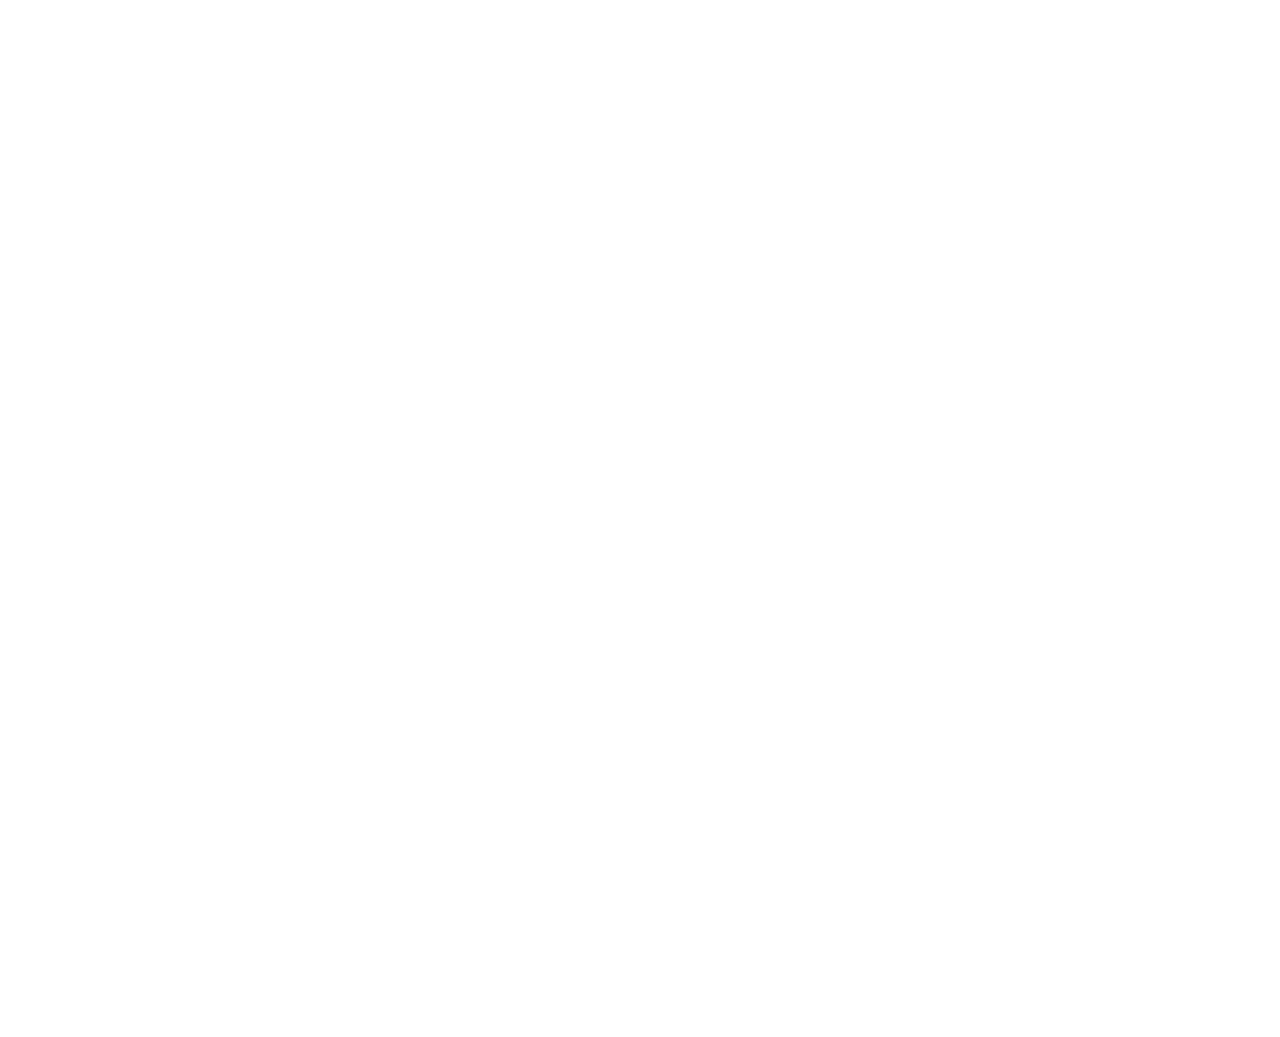
==== commit 36e9f13f: "index" ====
--- a/index.html
+++ b/index.html
@@ -20,8 +20,9 @@
 
 <style type="text/css">code{white-space: pre;}</style>
 <style type="text/css" data-origin="pandoc">
+html { -webkit-text-size-adjust: 100%; }
 pre > code.sourceCode { white-space: pre; position: relative; }
-pre > code.sourceCode > span { line-height: 1.25; }
+pre > code.sourceCode > span { display: inline-block; line-height: 1.25; }
 pre > code.sourceCode > span:empty { height: 1.2em; }
 .sourceCode { overflow: visible; }
 code.sourceCode > span { color: inherit; text-decoration: inherit; }
@@ -32,7 +33,7 @@
 }
 @media print {
 pre > code.sourceCode { white-space: pre-wrap; }
-pre > code.sourceCode > span { display: inline-block; text-indent: -5em; padding-left: 5em; }
+pre > code.sourceCode > span { text-indent: -5em; padding-left: 5em; }
 }
 pre.numberSource code
   { counter-reset: source-line 0; }
@@ -88,29 +89,26 @@
 
 
   <!--radix_placeholder_meta_tags-->
-  <title></title>
-
-  <meta property="description" itemprop="description" content="Welcome to the website. I hope you enjoy it!"/>
+  <title>My Website: Alex Mendelson, MSc</title>
+
 
 
 
   <!--  https://developers.facebook.com/docs/sharing/webmasters#markup -->
-  <meta property="og:title" content=""/>
+  <meta property="og:title" content="My Website: Alex Mendelson, MSc"/>
   <meta property="og:type" content="article"/>
-  <meta property="og:description" content="Welcome to the website. I hope you enjoy it!"/>
   <meta property="og:locale" content="en_US"/>
-  <meta property="og:site_name" content=""/>
+  <meta property="og:site_name" content="My Website"/>
 
   <!--  https://dev.twitter.com/cards/types/summary -->
   <meta property="twitter:card" content="summary"/>
-  <meta property="twitter:title" content=""/>
-  <meta property="twitter:description" content="Welcome to the website. I hope you enjoy it!"/>
+  <meta property="twitter:title" content="My Website: Alex Mendelson, MSc"/>
 
   <!--/radix_placeholder_meta_tags-->
   <!--radix_placeholder_rmarkdown_metadata-->
 
   <script type="text/json" id="radix-rmarkdown-metadata">
-  {"type":"list","attributes":{"names":{"type":"character","attributes":{},"value":["title","description","site"]}},"value":[{"type":"character","attributes":{},"value":[""]},{"type":"character","attributes":{},"value":["Welcome to the website. I hope you enjoy it!\n"]},{"type":"character","attributes":{},"value":["distill::distill_website"]}]}
+  {"type":"list","attributes":{"names":{"type":"character","attributes":{},"value":["title","site"]}},"value":[{"type":"character","attributes":{},"value":["Alex Mendelson, MSc"]},{"type":"character","attributes":{},"value":["distill::distill_website"]}]}
   </script>
   <!--/radix_placeholder_rmarkdown_metadata-->
   <!--radix_placeholder_navigation_in_header-->
@@ -458,8 +456,8 @@
   </style>
 
   <script src="site_libs/jquery-3.6.0/jquery-3.6.0.min.js"></script>
-  <link href="site_libs/font-awesome-6.4.2/css/all.min.css" rel="stylesheet"/>
-  <link href="site_libs/font-awesome-6.4.2/css/v4-shims.min.css" rel="stylesheet"/>
+  <link href="site_libs/font-awesome-6.5.2/css/all.min.css" rel="stylesheet"/>
+  <link href="site_libs/font-awesome-6.5.2/css/v4-shims.min.css" rel="stylesheet"/>
   <script src="site_libs/headroom-0.9.4/headroom.min.js"></script>
   <script src="site_libs/autocomplete-0.37.1/autocomplete.min.js"></script>
   <script src="site_libs/fuse-6.4.1/fuse.min.js"></script>
@@ -2098,8 +2096,330 @@
 
   </script>
 
+  <style type="text/css">
+  /* base variables */
+
+  /* Edit the CSS properties in this file to create a custom
+     Distill theme. Only edit values in the right column
+     for each row; values shown are the CSS defaults.
+     To return any property to the default,
+     you may set its value to: unset
+     All rows must end with a semi-colon.                      */
+
+  /* Optional: embed custom fonts here with `@import`          */
+  /* This must remain at the top of this file.                 */
+
+
+
+  html {
+    /*-- Main font sizes --*/
+    --title-size:      50px;
+    --body-size:       1.06rem;
+    --code-size:       14px;
+    --aside-size:      12px;
+    --fig-cap-size:    13px;
+    /*-- Main font colors --*/
+    --title-color:     #000000;
+    --header-color:    rgba(0, 0, 0, 0.8);
+    --body-color:      rgba(0, 0, 0, 0.8);
+    --aside-color:     rgba(0, 0, 0, 0.6);
+    --fig-cap-color:   rgba(0, 0, 0, 0.6);
+    /*-- Specify custom fonts ~~~ must be imported above   --*/
+    --heading-font:    sans-serif;
+    --mono-font:       monospace;
+    --body-font:       sans-serif;
+    --navbar-font:     sans-serif;  /* websites + blogs only */
+  }
+
+  /*-- ARTICLE METADATA --*/
+  d-byline {
+    --heading-size:    0.6rem;
+    --heading-color:   rgba(0, 0, 0, 0.5);
+    --body-size:       0.8rem;
+    --body-color:      rgba(0, 0, 0, 0.8);
+  }
+
+  /*-- ARTICLE TABLE OF CONTENTS --*/
+  .d-contents {
+    --heading-size:    18px;
+    --contents-size:   13px;
+  }
+
+  /*-- ARTICLE APPENDIX --*/
+  d-appendix {
+    --heading-size:    15px;
+    --heading-color:   rgba(0, 0, 0, 0.65);
+    --text-size:       0.8em;
+    --text-color:      rgba(0, 0, 0, 0.5);
+  }
+
+  /*-- WEBSITE HEADER + FOOTER --*/
+  /* These properties only apply to Distill sites and blogs  */
+
+  .distill-site-header {
+    --title-size:       18px;
+    --text-color:       rgba(255, 255, 255, 0.8);
+    --text-size:        15px;
+    --hover-color:      white;
+    --bkgd-color:       #0F2E3D;
+  }
+
+  .distill-site-footer {
+    --text-color:       rgba(255, 255, 255, 0.8);
+    --text-size:        15px;
+    --hover-color:      white;
+    --bkgd-color:       #0F2E3D;
+  }
+
+  /*-- Additional custom styles --*/
+  /* Add any additional CSS rules below                      */
+  </style>
+  <style type="text/css">
+  /* base variables */
+
+  /* Edit the CSS properties in this file to create a custom
+     Distill theme. Only edit values in the right column
+     for each row; values shown are the CSS defaults.
+     To return any property to the default,
+     you may set its value to: unset
+     All rows must end with a semi-colon.                      */
+
+  /* Optional: embed custom fonts here with `@import`          */
+  /* This must remain at the top of this file.                 */
+
+
+
+  html {
+    /*-- Main font sizes --*/
+    --title-size:      20px;
+    --body-size:       1.06rem;
+    --code-size:       14px;
+    --aside-size:      12px;
+    --fig-cap-size:    13px;
+    /*-- Main font colors --*/
+    --title-color:     #000000;
+    --header-color:    rgba(0, 0, 0, 0.8);
+    --body-color:      rgba(0, 0, 0, 0.8);
+    --aside-color:     rgba(0, 0, 0, 0.6);
+    --fig-cap-color:   rgba(0, 0, 0, 0.6);
+    /*-- Specify custom fonts ~~~ must be imported above   --*/
+    --heading-font:    sans-serif;
+    --mono-font:       monospace;
+    --body-font:       sans-serif;
+    --navbar-font:     sans-serif;  /* websites + blogs only */
+  }
+
+  /*-- ARTICLE METADATA --*/
+  d-byline {
+    --heading-size:    0.6rem;
+    --heading-color:   rgba(0, 0, 0, 0.5);
+    --body-size:       0.8rem;
+    --body-color:      rgba(0, 0, 0, 0.8);
+  }
+
+  /*-- ARTICLE TABLE OF CONTENTS --*/
+  .d-contents {
+    --heading-size:    18px;
+    --contents-size:   13px;
+  }
+
+  /*-- ARTICLE APPENDIX --*/
+  d-appendix {
+    --heading-size:    15px;
+    --heading-color:   rgba(0, 0, 0, 0.65);
+    --text-size:       0.8em;
+    --text-color:      rgba(0, 0, 0, 0.5);
+  }
+
+  /*-- WEBSITE HEADER + FOOTER --*/
+  /* These properties only apply to Distill sites and blogs  */
+
+  .distill-site-header {
+    --title-size:       18px;
+    --text-color:       grey;
+    --text-size:        15px;
+    --hover-color:      black;
+    --bkgd-color:       white;
+  }
+
+  .distill-site-footer {
+    --text-color:       rgba(255, 255, 255, 0.8);
+    --text-size:        15px;
+    --hover-color:      white;
+    --bkgd-color:       #0F2E3D;
+  }
+
+  /*-- Additional custom styles --*/
+  /* Add any additional CSS rules below                      */
+
+  .two-col {
+    display: grid;
+    grid-template-columns: 1fr 1fr;
+    gap: 2rem;
+    align-items: start;
+  }
+
+  @media (max-width: 768px) {
+    .two-col {
+      grid-template-columns: 1fr;
+    }
+  }</style>
+  <style type="text/css">
+  /* base style */
+
+  /* FONT FAMILIES */
+
+  :root {
+    --heading-default: -apple-system, BlinkMacSystemFont, "Segoe UI", Roboto, Oxygen, Ubuntu, Cantarell, "Fira Sans", "Droid Sans", "Helvetica Neue", Arial, sans-serif;
+    --mono-default: Consolas, Monaco, 'Andale Mono', 'Ubuntu Mono', monospace;
+    --body-default: -apple-system, BlinkMacSystemFont, "Segoe UI", Roboto, Oxygen, Ubuntu, Cantarell, "Fira Sans", "Droid Sans", "Helvetica Neue", Arial, sans-serif;
+  }
+
+  body,
+  .posts-list .post-preview p,
+  .posts-list .description p {
+    font-family: var(--body-font), var(--body-default);
+  }
+
+  h1, h2, h3, h4, h5, h6,
+  .posts-list .post-preview h2,
+  .posts-list .description h2 {
+    font-family: var(--heading-font), var(--heading-default);
+  }
+
+  d-article div.sourceCode code,
+  d-article pre code {
+    font-family: var(--mono-font), var(--mono-default);
+  }
+
+
+  /*-- TITLE --*/
+  d-title h1,
+  .posts-list > h1 {
+    color: var(--title-color, black);
+  }
+
+  d-title h1 {
+    font-size: var(--title-size, 50px);
+  }
+
+  /*-- HEADERS --*/
+  d-article h1,
+  d-article h2,
+  d-article h3,
+  d-article h4,
+  d-article h5,
+  d-article h6 {
+    color: var(--header-color, rgba(0, 0, 0, 0.8));
+  }
+
+  /*-- BODY --*/
+  d-article > p,  /* only text inside of <p> tags */
+  d-article > ul, /* lists */
+  d-article > ol {
+    color: var(--body-color, rgba(0, 0, 0, 0.8));
+    font-size: var(--body-size, 1.06rem);
+  }
+
+
+  /*-- CODE --*/
+  d-article div.sourceCode code,
+  d-article pre code {
+    font-size: var(--code-size, 14px);
+  }
+
+  /*-- ASIDE --*/
+  d-article aside {
+    font-size: var(--aside-size, 12px);
+    color: var(--aside-color, rgba(0, 0, 0, 0.6));
+  }
+
+  /*-- FIGURE CAPTIONS --*/
+  figure .caption,
+  figure figcaption,
+  .figure .caption {
+    font-size: var(--fig-cap-size, 13px);
+    color: var(--fig-cap-color, rgba(0, 0, 0, 0.6));
+  }
+
+  /*-- METADATA --*/
+  d-byline h3 {
+    font-size: var(--heading-size, 0.6rem);
+    color: var(--heading-color, rgba(0, 0, 0, 0.5));
+  }
+
+  d-byline {
+    font-size: var(--body-size, 0.8rem);
+    color: var(--body-color, rgba(0, 0, 0, 0.8));
+  }
+
+  d-byline a,
+  d-article d-byline a {
+    color: var(--body-color, rgba(0, 0, 0, 0.8));
+  }
+
+  /*-- TABLE OF CONTENTS --*/
+  .d-contents nav h3 {
+    font-size: var(--heading-size, 18px);
+  }
+
+  .d-contents nav a {
+    font-size: var(--contents-size, 13px);
+  }
+
+  /*-- APPENDIX --*/
+  d-appendix h3 {
+    font-size: var(--heading-size, 15px);
+    color: var(--heading-color, rgba(0, 0, 0, 0.65));
+  }
+
+  d-appendix {
+    font-size: var(--text-size, 0.8em);
+    color: var(--text-color, rgba(0, 0, 0, 0.5));
+  }
+
+  d-appendix d-footnote-list a.footnote-backlink {
+    color: var(--text-color, rgba(0, 0, 0, 0.5));
+  }
+
+  /*-- WEBSITE HEADER + FOOTER --*/
+  .distill-site-header .title {
+    font-size: var(--title-size, 18px);
+    font-family: var(--navbar-font), var(--heading-default);
+  }
+
+  .distill-site-header a,
+  .nav-dropdown .nav-dropbtn {
+    font-family: var(--navbar-font), var(--heading-default);
+  }
+
+  .nav-dropdown .nav-dropbtn {
+    color: var(--text-color, rgba(255, 255, 255, 0.8));
+    font-size: var(--text-size, 15px);
+  }
+
+  .distill-site-header a:hover,
+  .nav-dropdown:hover .nav-dropbtn {
+    color: var(--hover-color, white);
+  }
+
+  .distill-site-header {
+    font-size: var(--text-size, 15px);
+    color: var(--text-color, rgba(255, 255, 255, 0.8));
+    background-color: var(--bkgd-color, #0F2E3D);
+  }
+
+  .distill-site-footer {
+    font-size: var(--text-size, 15px);
+    color: var(--text-color, rgba(255, 255, 255, 0.8));
+    background-color: var(--bkgd-color, #0F2E3D);
+  }
+
+  .distill-site-footer a:hover {
+    color: var(--hover-color, white);
+  }</style>
   <!--/radix_placeholder_distill-->
-  <script src="site_libs/header-attrs-2.27/header-attrs.js"></script>
+  <script src="site_libs/header-attrs-2.30/header-attrs.js"></script>
   <script src="site_libs/popper-2.6.0/popper.min.js"></script>
   <link href="site_libs/tippy-6.2.7/tippy.css" rel="stylesheet" />
   <link href="site_libs/tippy-6.2.7/tippy-light-border.css" rel="stylesheet" />
@@ -2119,7 +2439,7 @@
 <!--radix_placeholder_front_matter-->
 
 <script id="distill-front-matter" type="text/json">
-{"title":"","description":"Welcome to the website. I hope you enjoy it!","authors":[]}
+{"title":"Alex Mendelson, MSc","authors":[]}
 </script>
 
 <!--/radix_placeholder_front_matter-->
@@ -2127,7 +2447,7 @@
 <header class="header header--fixed" role="banner">
 <nav class="distill-site-nav distill-site-header">
 <div class="nav-left">
-<a href="index.html" class="title"></a>
+<a href="index.html" class="title">My Website</a>
 </div>
 <div class="nav-right">
 <a href="index.html">Home</a>
@@ -2141,15 +2461,29 @@
 <!--/radix_placeholder_site_before_body-->
 
 <div class="d-title">
-<h1>index.knit</h1>
+<h1>Alex Mendelson, MSc</h1>
 
 <!--radix_placeholder_categories-->
 <!--/radix_placeholder_categories-->
-<p><p>Welcome to the website. I hope you enjoy it!</p></p>
+
 </div>
 
 
 <div class="d-article">
+<h2 id="present">Present</h2>
+<p>At California State University, Northridge, I am working towards completing my MS in biology. Over the last three years, I have enjoyed the privilege of teaching intro bio lab courses to 20 sections of undergrad biology majors (~500 students) as a Teaching Associate. In parallel to my role as an educator, I have nearly finished my thesis research project investigating the indirect effects of climate change on the ecology of natural communities, and how species adapt to rapid changes in their environment. You can read more about this project, and some of the undergraduate projects that it has spun up here.</p>
+<h2 id="past">Past</h2>
+<h3 id="wetland-ecology-internships">Wetland Ecology Internships</h3>
+<h4 id="tidal-influence">Tidal Influence</h4>
+<p>TI is a small ecological consulting company headquartered in Long Beach, CA. From fall 2022 to summer 2023, I completed an restoration internship with their team. Much of my time at TI was spent at Zedler Marsh, near the mouth of the San Gabriel river on the border of Long Beach and Seal Beach, part of the Los Cerritos Wetlands complex.</p>
+<p>At Zedler, myself and the other interns in my cohort helped to manage a native plant grow space, and carried out a number of stewardship tasks in the lower marsh and upland CSS habitat (including spacing and planting new natives, removal of non-natives, maintaining public trails, and repairing irrigation drip lines and sprinklers). Additionally, we monitored river and marsh water qualtiy using a multi instrument probe, and performed monthly surveys counting Belding’s Savannah Sparrows around Zedler marsh and the neighboring Steamshovel Slough. I also participated in TI’s education program, where K-12 students would visit Zedler Marsh and learn about the ecological importance of coastal we</p>
+<p>Later, I observed the biological monitoring of a major construction project at the Colorado Lagoon (Long Beach) during a dredging operation. I also joined the TI team for one trip to the Carpinteria salt marsh to assist with an ongoing restoration project to remove <em>Limonium duriusculum</em> (European sea lavender) using <a href="https://en.wikipedia.org/wiki/Soil_solarization">soil solarization</a> and propane torches.</p>
+<h4 id="bolsa-chica-conservancy">Bolsa Chica Conservancy</h4>
+<p>Bolsa Chica Ecological Reserve is a 1,300 acre protected coastal salt marsh that is open to the public, and it was where I felt most at home from 2022 until I started grad school in 2023. As a restoration/education intern, I had the opportunity to cross train with staff members from both branches of the conservancy.</p>
+<p><em>Restoration</em> — Working directly with the restoration coordinator, I routinely surveyed the vegetation of low, mid, and high salt marsh habitats as well as dense coastal sage scrub communities. We mainly employed point-transect methods for community assessment, but also expanded to other methods including patch mapping <em>Spartina</em> (cordgrass) using handheld GPS and entire population census of the endangered <em>Centromadia parryi</em> ssp. <em>australis</em> (Southern Tarplant, CRPR-1B). Since Bolsa Chica is essential habitat to over 320 species of birds (some endemic, many migratory), I had many opportunities to get involved with some rare and endangered birds. This included the restoration nesting habitat for the endangered California Least Tern and threatened Western Snowy Plover as part of the Conservancy’s <a href="https://bolsachica.org/eons/">Eyes On Nest Sites program</a>. Additionally, I helped maintain trail cameras posted to <a href="https://bolsachica.org/rabbit-island/">artificial nesting rafts designed to attract the endangered Light-Footed Ridgway’s Rail (<em>Rallus obsoletus</em>)</a>. Together with another intern, we reviewed footage from the cameras for evidence of the Rails using the nest rafts.</p>
+<p><em>Education</em> — The Conservancy hosts K-college school groups almost daily, offering activities in their interpretive center and guided tours of the Reserve. As an education intern, I was one of the main docents for these guided tours. Every docent was given freedom to design their talking points to best meet their own expertise, and I focused on integrating the incredibly important ecological function of coastal wetlands with their intrinsic and financial benefits to humans. During the summer of 2022, I helped lead the Summer Curiosity Camp, a day camp for 1-4th graders focusing on the importance of natural spaces.</p>
+<h3 id="altadena-tree-canopy-research-project">Altadena Tree Canopy Research Project</h3>
+<p>Lead by U.S. Forest Service</p>
 <div class="sourceCode" id="cb1"><pre class="sourceCode r distill-force-highlighting-css"><code class="sourceCode r"></code></pre></div>
 <!--radix_placeholder_article_footer-->
 <!--/radix_placeholder_article_footer-->
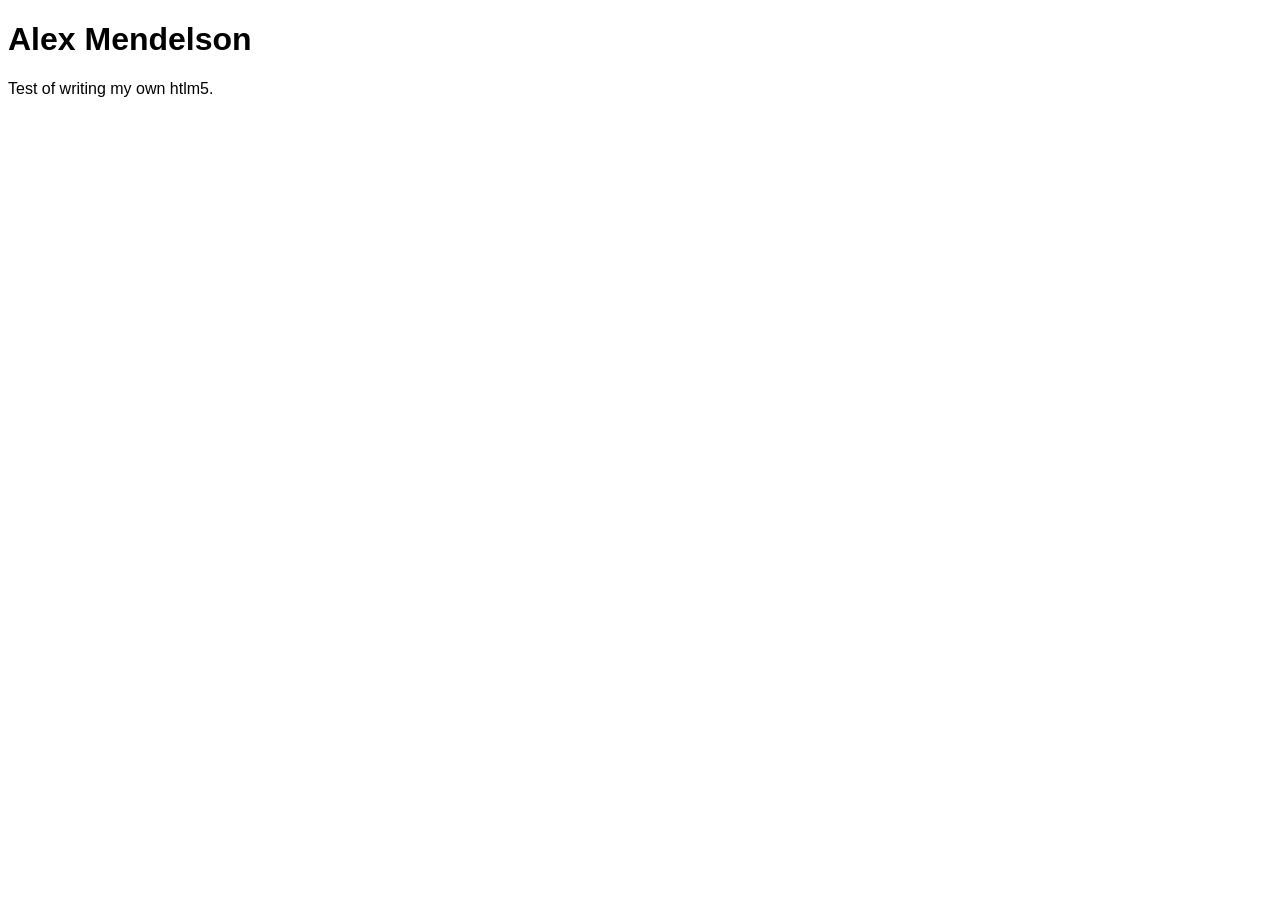
==== commit fbe692e5: "html manual test" ====
--- a/index.html
+++ b/index.html
@@ -1,2506 +1,17 @@
 <!DOCTYPE html>
-
-<html xmlns="http://www.w3.org/1999/xhtml" lang="" xml:lang="">
-
-<head>
-  <meta charset="utf-8"/>
-  <meta name="viewport" content="width=device-width, initial-scale=1"/>
-  <meta http-equiv="X-UA-Compatible" content="IE=Edge,chrome=1"/>
-  <meta name="generator" content="distill" />
-
-  <style type="text/css">
-  /* Hide doc at startup (prevent jankiness while JS renders/transforms) */
-  body {
-    visibility: hidden;
-  }
-  </style>
-
- <!--radix_placeholder_import_source-->
- <!--/radix_placeholder_import_source-->
-
-<style type="text/css">code{white-space: pre;}</style>
-<style type="text/css" data-origin="pandoc">
-html { -webkit-text-size-adjust: 100%; }
-pre > code.sourceCode { white-space: pre; position: relative; }
-pre > code.sourceCode > span { display: inline-block; line-height: 1.25; }
-pre > code.sourceCode > span:empty { height: 1.2em; }
-.sourceCode { overflow: visible; }
-code.sourceCode > span { color: inherit; text-decoration: inherit; }
-div.sourceCode { margin: 1em 0; }
-pre.sourceCode { margin: 0; }
-@media screen {
-div.sourceCode { overflow: auto; }
-}
-@media print {
-pre > code.sourceCode { white-space: pre-wrap; }
-pre > code.sourceCode > span { text-indent: -5em; padding-left: 5em; }
-}
-pre.numberSource code
-  { counter-reset: source-line 0; }
-pre.numberSource code > span
-  { position: relative; left: -4em; counter-increment: source-line; }
-pre.numberSource code > span > a:first-child::before
-  { content: counter(source-line);
-    position: relative; left: -1em; text-align: right; vertical-align: baseline;
-    border: none; display: inline-block;
-    -webkit-touch-callout: none; -webkit-user-select: none;
-    -khtml-user-select: none; -moz-user-select: none;
-    -ms-user-select: none; user-select: none;
-    padding: 0 4px; width: 4em;
-    color: #aaaaaa;
-  }
-pre.numberSource { margin-left: 3em; border-left: 1px solid #aaaaaa;  padding-left: 4px; }
-div.sourceCode
-  { color: #00769e; background-color: #f1f3f5; }
-@media screen {
-pre > code.sourceCode > span > a:first-child::before { text-decoration: underline; }
-}
-code span { color: #00769e; } /* Normal */
-code span.al { color: #ad0000; } /* Alert */
-code span.an { color: #5e5e5e; } /* Annotation */
-code span.at { color: #657422; } /* Attribute */
-code span.bn { color: #ad0000; } /* BaseN */
-code span.bu { } /* BuiltIn */
-code span.cf { color: #00769e; } /* ControlFlow */
-code span.ch { color: #20794d; } /* Char */
-code span.cn { color: #8f5902; } /* Constant */
-code span.co { color: #5e5e5e; } /* Comment */
-code span.cv { color: #5e5e5e; font-style: italic; } /* CommentVar */
-code span.do { color: #5e5e5e; font-style: italic; } /* Documentation */
-code span.dt { color: #ad0000; } /* DataType */
-code span.dv { color: #ad0000; } /* DecVal */
-code span.er { color: #ad0000; } /* Error */
-code span.ex { } /* Extension */
-code span.fl { color: #ad0000; } /* Float */
-code span.fu { color: #4758ab; } /* Function */
-code span.im { } /* Import */
-code span.in { color: #5e5e5e; } /* Information */
-code span.kw { color: #00769e; } /* Keyword */
-code span.op { color: #5e5e5e; } /* Operator */
-code span.ot { color: #00769e; } /* Other */
-code span.pp { color: #ad0000; } /* Preprocessor */
-code span.sc { color: #5e5e5e; } /* SpecialChar */
-code span.ss { color: #20794d; } /* SpecialString */
-code span.st { color: #20794d; } /* String */
-code span.va { color: #111111; } /* Variable */
-code span.vs { color: #20794d; } /* VerbatimString */
-code span.wa { color: #5e5e5e; font-style: italic; } /* Warning */
-</style>
-
-
-  <!--radix_placeholder_meta_tags-->
-  <title>My Website: Alex Mendelson, MSc</title>
-
-
-
-
-  <!--  https://developers.facebook.com/docs/sharing/webmasters#markup -->
-  <meta property="og:title" content="My Website: Alex Mendelson, MSc"/>
-  <meta property="og:type" content="article"/>
-  <meta property="og:locale" content="en_US"/>
-  <meta property="og:site_name" content="My Website"/>
-
-  <!--  https://dev.twitter.com/cards/types/summary -->
-  <meta property="twitter:card" content="summary"/>
-  <meta property="twitter:title" content="My Website: Alex Mendelson, MSc"/>
-
-  <!--/radix_placeholder_meta_tags-->
-  <!--radix_placeholder_rmarkdown_metadata-->
-
-  <script type="text/json" id="radix-rmarkdown-metadata">
-  {"type":"list","attributes":{"names":{"type":"character","attributes":{},"value":["title","site"]}},"value":[{"type":"character","attributes":{},"value":["Alex Mendelson, MSc"]},{"type":"character","attributes":{},"value":["distill::distill_website"]}]}
-  </script>
-  <!--/radix_placeholder_rmarkdown_metadata-->
-  <!--radix_placeholder_navigation_in_header-->
-  <meta name="distill:offset" content=""/>
-
-  <script type="application/javascript">
-
-    window.headroom_prevent_pin = false;
-
-    window.document.addEventListener("DOMContentLoaded", function (event) {
-
-      // initialize headroom for banner
-      var header = $('header').get(0);
-      var headerHeight = header.offsetHeight;
-      var headroom = new Headroom(header, {
-        tolerance: 5,
-        onPin : function() {
-          if (window.headroom_prevent_pin) {
-            window.headroom_prevent_pin = false;
-            headroom.unpin();
-          }
-        }
-      });
-      headroom.init();
-      if(window.location.hash)
-        headroom.unpin();
-      $(header).addClass('headroom--transition');
-
-      // offset scroll location for banner on hash change
-      // (see: https://github.com/WickyNilliams/headroom.js/issues/38)
-      window.addEventListener("hashchange", function(event) {
-        window.scrollTo(0, window.pageYOffset - (headerHeight + 25));
-      });
-
-      // responsive menu
-      $('.distill-site-header').each(function(i, val) {
-        var topnav = $(this);
-        var toggle = topnav.find('.nav-toggle');
-        toggle.on('click', function() {
-          topnav.toggleClass('responsive');
-        });
-      });
-
-      // nav dropdowns
-      $('.nav-dropbtn').click(function(e) {
-        $(this).next('.nav-dropdown-content').toggleClass('nav-dropdown-active');
-        $(this).parent().siblings('.nav-dropdown')
-           .children('.nav-dropdown-content').removeClass('nav-dropdown-active');
-      });
-      $("body").click(function(e){
-        $('.nav-dropdown-content').removeClass('nav-dropdown-active');
-      });
-      $(".nav-dropdown").click(function(e){
-        e.stopPropagation();
-      });
-    });
-  </script>
-
-  <style type="text/css">
-
-  /* Theme (user-documented overrideables for nav appearance) */
-
-  .distill-site-nav {
-    color: rgba(255, 255, 255, 0.8);
-    background-color: #0F2E3D;
-    font-size: 15px;
-    font-weight: 300;
-  }
-
-  .distill-site-nav a {
-    color: inherit;
-    text-decoration: none;
-  }
-
-  .distill-site-nav a:hover {
-    color: white;
-  }
-
-  @media print {
-    .distill-site-nav {
-      display: none;
-    }
-  }
-
-  .distill-site-header {
-
-  }
-
-  .distill-site-footer {
-
-  }
-
-
-  /* Site Header */
-
-  .distill-site-header {
-    width: 100%;
-    box-sizing: border-box;
-    z-index: 3;
-  }
-
-  .distill-site-header .nav-left {
-    display: inline-block;
-    margin-left: 8px;
-  }
-
-  @media screen and (max-width: 768px) {
-    .distill-site-header .nav-left {
-      margin-left: 0;
-    }
-  }
-
-
-  .distill-site-header .nav-right {
-    float: right;
-    margin-right: 8px;
-  }
-
-  .distill-site-header a,
-  .distill-site-header .title {
-    display: inline-block;
-    text-align: center;
-    padding: 14px 10px 14px 10px;
-  }
-
-  .distill-site-header .title {
-    font-size: 18px;
-    min-width: 150px;
-  }
-
-  .distill-site-header .logo {
-    padding: 0;
-  }
-
-  .distill-site-header .logo img {
-    display: none;
-    max-height: 20px;
-    width: auto;
-    margin-bottom: -4px;
-  }
-
-  .distill-site-header .nav-image img {
-    max-height: 18px;
-    width: auto;
-    display: inline-block;
-    margin-bottom: -3px;
-  }
-
-
-
-  @media screen and (min-width: 1000px) {
-    .distill-site-header .logo img {
-      display: inline-block;
-    }
-    .distill-site-header .nav-left {
-      margin-left: 20px;
-    }
-    .distill-site-header .nav-right {
-      margin-right: 20px;
-    }
-    .distill-site-header .title {
-      padding-left: 12px;
-    }
-  }
-
-
-  .distill-site-header .nav-toggle {
-    display: none;
-  }
-
-  .nav-dropdown {
-    display: inline-block;
-    position: relative;
-  }
-
-  .nav-dropdown .nav-dropbtn {
-    border: none;
-    outline: none;
-    color: rgba(255, 255, 255, 0.8);
-    padding: 16px 10px;
-    background-color: transparent;
-    font-family: inherit;
-    font-size: inherit;
-    font-weight: inherit;
-    margin: 0;
-    margin-top: 1px;
-    z-index: 2;
-  }
-
-  .nav-dropdown-content {
-    display: none;
-    position: absolute;
-    background-color: white;
-    min-width: 200px;
-    border: 1px solid rgba(0,0,0,0.15);
-    border-radius: 4px;
-    box-shadow: 0px 8px 16px 0px rgba(0,0,0,0.1);
-    z-index: 1;
-    margin-top: 2px;
-    white-space: nowrap;
-    padding-top: 4px;
-    padding-bottom: 4px;
-  }
-
-  .nav-dropdown-content hr {
-    margin-top: 4px;
-    margin-bottom: 4px;
-    border: none;
-    border-bottom: 1px solid rgba(0, 0, 0, 0.1);
-  }
-
-  .nav-dropdown-active {
-    display: block;
-  }
-
-  .nav-dropdown-content a, .nav-dropdown-content .nav-dropdown-header {
-    color: black;
-    padding: 6px 24px;
-    text-decoration: none;
-    display: block;
-    text-align: left;
-  }
-
-  .nav-dropdown-content .nav-dropdown-header {
-    display: block;
-    padding: 5px 24px;
-    padding-bottom: 0;
-    text-transform: uppercase;
-    font-size: 14px;
-    color: #999999;
-    white-space: nowrap;
-  }
-
-  .nav-dropdown:hover .nav-dropbtn {
-    color: white;
-  }
-
-  .nav-dropdown-content a:hover {
-    background-color: #ddd;
-    color: black;
-  }
-
-  .nav-right .nav-dropdown-content {
-    margin-left: -45%;
-    right: 0;
-  }
-
-  @media screen and (max-width: 768px) {
-    .distill-site-header a, .distill-site-header .nav-dropdown  {display: none;}
-    .distill-site-header a.nav-toggle {
-      float: right;
-      display: block;
-    }
-    .distill-site-header .title {
-      margin-left: 0;
-    }
-    .distill-site-header .nav-right {
-      margin-right: 0;
-    }
-    .distill-site-header {
-      overflow: hidden;
-    }
-    .nav-right .nav-dropdown-content {
-      margin-left: 0;
-    }
-  }
-
-
-  @media screen and (max-width: 768px) {
-    .distill-site-header.responsive {position: relative; min-height: 500px; }
-    .distill-site-header.responsive a.nav-toggle {
-      position: absolute;
-      right: 0;
-      top: 0;
-    }
-    .distill-site-header.responsive a,
-    .distill-site-header.responsive .nav-dropdown {
-      display: block;
-      text-align: left;
-    }
-    .distill-site-header.responsive .nav-left,
-    .distill-site-header.responsive .nav-right {
-      width: 100%;
-    }
-    .distill-site-header.responsive .nav-dropdown {float: none;}
-    .distill-site-header.responsive .nav-dropdown-content {position: relative;}
-    .distill-site-header.responsive .nav-dropdown .nav-dropbtn {
-      display: block;
-      width: 100%;
-      text-align: left;
-    }
-  }
-
-  /* Site Footer */
-
-  .distill-site-footer {
-    width: 100%;
-    overflow: hidden;
-    box-sizing: border-box;
-    z-index: 3;
-    margin-top: 30px;
-    padding-top: 30px;
-    padding-bottom: 30px;
-    text-align: center;
-  }
-
-  /* Headroom */
-
-  d-title {
-    padding-top: 6rem;
-  }
-
-  @media print {
-    d-title {
-      padding-top: 4rem;
-    }
-  }
-
-  .headroom {
-    z-index: 1000;
-    position: fixed;
-    top: 0;
-    left: 0;
-    right: 0;
-  }
-
-  .headroom--transition {
-    transition: all .4s ease-in-out;
-  }
-
-  .headroom--unpinned {
-    top: -100px;
-  }
-
-  .headroom--pinned {
-    top: 0;
-  }
-
-  /* adjust viewport for navbar height */
-  /* helps vertically center bootstrap (non-distill) content */
-  .min-vh-100 {
-    min-height: calc(100vh - 100px) !important;
-  }
-
-  </style>
-
-  <script src="site_libs/jquery-3.6.0/jquery-3.6.0.min.js"></script>
-  <link href="site_libs/font-awesome-6.5.2/css/all.min.css" rel="stylesheet"/>
-  <link href="site_libs/font-awesome-6.5.2/css/v4-shims.min.css" rel="stylesheet"/>
-  <script src="site_libs/headroom-0.9.4/headroom.min.js"></script>
-  <script src="site_libs/autocomplete-0.37.1/autocomplete.min.js"></script>
-  <script src="site_libs/fuse-6.4.1/fuse.min.js"></script>
-
-  <script type="application/javascript">
-
-  function getMeta(metaName) {
-    var metas = document.getElementsByTagName('meta');
-    for (let i = 0; i < metas.length; i++) {
-      if (metas[i].getAttribute('name') === metaName) {
-        return metas[i].getAttribute('content');
-      }
-    }
-    return '';
-  }
-
-  function offsetURL(url) {
-    var offset = getMeta('distill:offset');
-    return offset ? offset + '/' + url : url;
-  }
-
-  function createFuseIndex() {
-
-    // create fuse index
-    var options = {
-      keys: [
-        { name: 'title', weight: 20 },
-        { name: 'categories', weight: 15 },
-        { name: 'description', weight: 10 },
-        { name: 'contents', weight: 5 },
-      ],
-      ignoreLocation: true,
-      threshold: 0
-    };
-    var fuse = new window.Fuse([], options);
-
-    // fetch the main search.json
-    return fetch(offsetURL('search.json'))
-      .then(function(response) {
-        if (response.status == 200) {
-          return response.json().then(function(json) {
-            // index main articles
-            json.articles.forEach(function(article) {
-              fuse.add(article);
-            });
-            // download collections and index their articles
-            return Promise.all(json.collections.map(function(collection) {
-              return fetch(offsetURL(collection)).then(function(response) {
-                if (response.status === 200) {
-                  return response.json().then(function(articles) {
-                    articles.forEach(function(article) {
-                      fuse.add(article);
-                    });
-                  })
-                } else {
-                  return Promise.reject(
-                    new Error('Unexpected status from search index request: ' +
-                              response.status)
-                  );
-                }
-              });
-            })).then(function() {
-              return fuse;
-            });
-          });
-
-        } else {
-          return Promise.reject(
-            new Error('Unexpected status from search index request: ' +
-                        response.status)
-          );
-        }
-      });
-  }
-
-  window.document.addEventListener("DOMContentLoaded", function (event) {
-
-    // get search element (bail if we don't have one)
-    var searchEl = window.document.getElementById('distill-search');
-    if (!searchEl)
-      return;
-
-    createFuseIndex()
-      .then(function(fuse) {
-
-        // make search box visible
-        searchEl.classList.remove('hidden');
-
-        // initialize autocomplete
-        var options = {
-          autoselect: true,
-          hint: false,
-          minLength: 2,
-        };
-        window.autocomplete(searchEl, options, [{
-          source: function(query, callback) {
-            const searchOptions = {
-              isCaseSensitive: false,
-              shouldSort: true,
-              minMatchCharLength: 2,
-              limit: 10,
-            };
-            var results = fuse.search(query, searchOptions);
-            callback(results
-              .map(function(result) { return result.item; })
-            );
-          },
-          templates: {
-            suggestion: function(suggestion) {
-              var img = suggestion.preview && Object.keys(suggestion.preview).length > 0
-                ? `<img src="${offsetURL(suggestion.preview)}"</img>`
-                : '';
-              var html = `
-                <div class="search-item">
-                  <h3>${suggestion.title}</h3>
-                  <div class="search-item-description">
-                    ${suggestion.description || ''}
-                  </div>
-                  <div class="search-item-preview">
-                    ${img}
-                  </div>
-                </div>
-              `;
-              return html;
+<html lang = "en">
+    <head>
+        <title>Alex Mendelson</title>
+        <meta charset = "UTF-8">
+        <meta name = "viewport" content = "width = device-width, initial-scale = 1">
+        <style>
+            body {
+                font-family: Arial, Helvetica, sans-serif;
             }
-          }
-        }]).on('autocomplete:selected', function(event, suggestion) {
-          window.location.href = offsetURL(suggestion.path);
-        });
-        // remove inline display style on autocompleter (we want to
-        // manage responsive display via css)
-        $('.algolia-autocomplete').css("display", "");
-      })
-      .catch(function(error) {
-        console.log(error);
-      });
-
-  });
-
-  </script>
-
-  <style type="text/css">
-
-  .nav-search {
-    font-size: x-small;
-  }
-
-  /* Algolioa Autocomplete */
-
-  .algolia-autocomplete {
-    display: inline-block;
-    margin-left: 10px;
-    vertical-align: sub;
-    background-color: white;
-    color: black;
-    padding: 6px;
-    padding-top: 8px;
-    padding-bottom: 0;
-    border-radius: 6px;
-    border: 1px #0F2E3D solid;
-    width: 180px;
-  }
-
-
-  @media screen and (max-width: 768px) {
-    .distill-site-nav .algolia-autocomplete {
-      display: none;
-      visibility: hidden;
-    }
-    .distill-site-nav.responsive .algolia-autocomplete {
-      display: inline-block;
-      visibility: visible;
-    }
-    .distill-site-nav.responsive .algolia-autocomplete .aa-dropdown-menu {
-      margin-left: 0;
-      width: 400px;
-      max-height: 400px;
-    }
-  }
-
-  .algolia-autocomplete .aa-input, .algolia-autocomplete .aa-hint {
-    width: 90%;
-    outline: none;
-    border: none;
-  }
-
-  .algolia-autocomplete .aa-hint {
-    color: #999;
-  }
-  .algolia-autocomplete .aa-dropdown-menu {
-    width: 550px;
-    max-height: 70vh;
-    overflow-x: visible;
-    overflow-y: scroll;
-    padding: 5px;
-    margin-top: 3px;
-    margin-left: -150px;
-    background-color: #fff;
-    border-radius: 5px;
-    border: 1px solid #999;
-    border-top: none;
-  }
-
-  .algolia-autocomplete .aa-dropdown-menu .aa-suggestion {
-    cursor: pointer;
-    padding: 5px 4px;
-    border-bottom: 1px solid #eee;
-  }
-
-  .algolia-autocomplete .aa-dropdown-menu .aa-suggestion:last-of-type {
-    border-bottom: none;
-    margin-bottom: 2px;
-  }
-
-  .algolia-autocomplete .aa-dropdown-menu .aa-suggestion .search-item {
-    overflow: hidden;
-    font-size: 0.8em;
-    line-height: 1.4em;
-  }
-
-  .algolia-autocomplete .aa-dropdown-menu .aa-suggestion .search-item h3 {
-    font-size: 1rem;
-    margin-block-start: 0;
-    margin-block-end: 5px;
-  }
-
-  .algolia-autocomplete .aa-dropdown-menu .aa-suggestion .search-item-description {
-    display: inline-block;
-    overflow: hidden;
-    height: 2.8em;
-    width: 80%;
-    margin-right: 4%;
-  }
-
-  .algolia-autocomplete .aa-dropdown-menu .aa-suggestion .search-item-preview {
-    display: inline-block;
-    width: 15%;
-  }
-
-  .algolia-autocomplete .aa-dropdown-menu .aa-suggestion .search-item-preview img {
-    height: 3em;
-    width: auto;
-    display: none;
-  }
-
-  .algolia-autocomplete .aa-dropdown-menu .aa-suggestion .search-item-preview img[src] {
-    display: initial;
-  }
-
-  .algolia-autocomplete .aa-dropdown-menu .aa-suggestion.aa-cursor {
-    background-color: #eee;
-  }
-  .algolia-autocomplete .aa-dropdown-menu .aa-suggestion em {
-    font-weight: bold;
-    font-style: normal;
-  }
-
-  </style>
-
-
-  <!--/radix_placeholder_navigation_in_header-->
-  <!--radix_placeholder_distill-->
-
-  <style type="text/css">
-
-  body {
-    background-color: white;
-  }
-
-  .pandoc-table {
-    width: 100%;
-  }
-
-  .pandoc-table>caption {
-    margin-bottom: 10px;
-  }
-
-  .pandoc-table th:not([align]) {
-    text-align: left;
-  }
-
-  .pagedtable-footer {
-    font-size: 15px;
-  }
-
-  d-byline .byline {
-    grid-template-columns: 2fr 2fr;
-  }
-
-  d-byline .byline h3 {
-    margin-block-start: 1.5em;
-  }
-
-  d-byline .byline .authors-affiliations h3 {
-    margin-block-start: 0.5em;
-  }
-
-  .authors-affiliations .orcid-id {
-    width: 16px;
-    height:16px;
-    margin-left: 4px;
-    margin-right: 4px;
-    vertical-align: middle;
-    padding-bottom: 2px;
-  }
-
-  d-title .dt-tags {
-    margin-top: 1em;
-    grid-column: text;
-  }
-
-  .dt-tags .dt-tag {
-    text-decoration: none;
-    display: inline-block;
-    color: rgba(0,0,0,0.6);
-    padding: 0em 0.4em;
-    margin-right: 0.5em;
-    margin-bottom: 0.4em;
-    font-size: 70%;
-    border: 1px solid rgba(0,0,0,0.2);
-    border-radius: 3px;
-    text-transform: uppercase;
-    font-weight: 500;
-  }
-
-  d-article table.gt_table td,
-  d-article table.gt_table th {
-    border-bottom: none;
-    font-size: 100%;
-  }
-
-  .html-widget {
-    margin-bottom: 2.0em;
-  }
-
-  .l-screen-inset {
-    padding-right: 16px;
-  }
-
-  .l-screen .caption {
-    margin-left: 10px;
-  }
-
-  .shaded {
-    background: rgb(247, 247, 247);
-    padding-top: 20px;
-    padding-bottom: 20px;
-    border-top: 1px solid rgba(0, 0, 0, 0.1);
-    border-bottom: 1px solid rgba(0, 0, 0, 0.1);
-  }
-
-  .shaded .html-widget {
-    margin-bottom: 0;
-    border: 1px solid rgba(0, 0, 0, 0.1);
-  }
-
-  .shaded .shaded-content {
-    background: white;
-  }
-
-  .text-output {
-    margin-top: 0;
-    line-height: 1.5em;
-  }
-
-  .hidden {
-    display: none !important;
-  }
-
-  hr.section-separator {
-    border: none;
-    border-top: 1px solid rgba(0, 0, 0, 0.1);
-    margin: 0px;
-  }
-
-
-  d-byline {
-    border-top: none;
-  }
-
-  d-article {
-    padding-top: 2.5rem;
-    padding-bottom: 30px;
-    border-top: none;
-  }
-
-  d-appendix {
-    padding-top: 30px;
-  }
-
-  d-article>p>img {
-    width: 100%;
-  }
-
-  d-article h2 {
-    margin: 1rem 0 1.5rem 0;
-  }
-
-  d-article h3 {
-    margin-top: 1.5rem;
-  }
-
-  d-article iframe {
-    border: 1px solid rgba(0, 0, 0, 0.1);
-    margin-bottom: 2.0em;
-    width: 100%;
-  }
-
-  /* Tweak code blocks */
-
-  d-article div.sourceCode code,
-  d-article pre code {
-    font-family: Consolas, Monaco, 'Andale Mono', 'Ubuntu Mono', monospace;
-  }
-
-  d-article pre,
-  d-article div.sourceCode,
-  d-article div.sourceCode pre {
-    overflow: auto;
-  }
-
-  d-article div.sourceCode {
-    background-color: white;
-  }
-
-  d-article div.sourceCode pre {
-    padding-left: 10px;
-    font-size: 12px;
-    border-left: 2px solid rgba(0,0,0,0.1);
-  }
-
-  d-article pre {
-    font-size: 12px;
-    color: black;
-    background: none;
-    margin-top: 0;
-    text-align: left;
-    white-space: pre;
-    word-spacing: normal;
-    word-break: normal;
-    word-wrap: normal;
-    line-height: 1.5;
-
-    -moz-tab-size: 4;
-    -o-tab-size: 4;
-    tab-size: 4;
-
-    -webkit-hyphens: none;
-    -moz-hyphens: none;
-    -ms-hyphens: none;
-    hyphens: none;
-  }
-
-  d-article pre a {
-    border-bottom: none;
-  }
-
-  d-article pre a:hover {
-    border-bottom: none;
-    text-decoration: underline;
-  }
-
-  d-article details {
-    grid-column: text;
-    margin-bottom: 0.8em;
-  }
-
-  @media(min-width: 768px) {
-
-  d-article pre,
-  d-article div.sourceCode,
-  d-article div.sourceCode pre {
-    overflow: visible !important;
-  }
-
-  d-article div.sourceCode pre {
-    padding-left: 18px;
-    font-size: 14px;
-  }
-
-  /* tweak for Pandoc numbered line within distill */
-  d-article pre.numberSource code > span {
-      left: -2em;
-  }
-
-  d-article pre {
-    font-size: 14px;
-  }
-
-  }
-
-  figure img.external {
-    background: white;
-    border: 1px solid rgba(0, 0, 0, 0.1);
-    box-shadow: 0 1px 8px rgba(0, 0, 0, 0.1);
-    padding: 18px;
-    box-sizing: border-box;
-  }
-
-  /* CSS for d-contents */
-
-  .d-contents {
-    grid-column: text;
-    color: rgba(0,0,0,0.8);
-    font-size: 0.9em;
-    padding-bottom: 1em;
-    margin-bottom: 1em;
-    padding-bottom: 0.5em;
-    margin-bottom: 1em;
-    padding-left: 0.25em;
-    justify-self: start;
-  }
-
-  @media(min-width: 1000px) {
-    .d-contents.d-contents-float {
-      height: 0;
-      grid-column-start: 1;
-      grid-column-end: 4;
-      justify-self: center;
-      padding-right: 3em;
-      padding-left: 2em;
-    }
-  }
-
-  .d-contents nav h3 {
-    font-size: 18px;
-    margin-top: 0;
-    margin-bottom: 1em;
-  }
-
-  .d-contents li {
-    list-style-type: none
-  }
-
-  .d-contents nav > ul {
-    padding-left: 0;
-  }
-
-  .d-contents ul {
-    padding-left: 1em
-  }
-
-  .d-contents nav ul li {
-    margin-top: 0.6em;
-    margin-bottom: 0.2em;
-  }
-
-  .d-contents nav a {
-    font-size: 13px;
-    border-bottom: none;
-    text-decoration: none
-    color: rgba(0, 0, 0, 0.8);
-  }
-
-  .d-contents nav a:hover {
-    text-decoration: underline solid rgba(0, 0, 0, 0.6)
-  }
-
-  .d-contents nav > ul > li > a {
-    font-weight: 600;
-  }
-
-  .d-contents nav > ul > li > ul {
-    font-weight: inherit;
-  }
-
-  .d-contents nav > ul > li > ul > li {
-    margin-top: 0.2em;
-  }
-
-
-  .d-contents nav ul {
-    margin-top: 0;
-    margin-bottom: 0.25em;
-  }
-
-  .d-article-with-toc h2:nth-child(2) {
-    margin-top: 0;
-  }
-
-
-  /* Figure */
-
-  .figure {
-    position: relative;
-    margin-bottom: 2.5em;
-    margin-top: 1.5em;
-  }
-
-  .figure .caption {
-    color: rgba(0, 0, 0, 0.6);
-    font-size: 12px;
-    line-height: 1.5em;
-  }
-
-  .figure img.external {
-    background: white;
-    border: 1px solid rgba(0, 0, 0, 0.1);
-    box-shadow: 0 1px 8px rgba(0, 0, 0, 0.1);
-    padding: 18px;
-    box-sizing: border-box;
-  }
-
-  .figure .caption a {
-    color: rgba(0, 0, 0, 0.6);
-  }
-
-  .figure .caption b,
-  .figure .caption strong, {
-    font-weight: 600;
-    color: rgba(0, 0, 0, 1.0);
-  }
-
-  /* Citations */
-
-  d-article .citation {
-    color: inherit;
-    cursor: inherit;
-  }
-
-  div.hanging-indent{
-    margin-left: 1em; text-indent: -1em;
-  }
-
-  /* Citation hover box */
-
-  .tippy-box[data-theme~=light-border] {
-    background-color: rgba(250, 250, 250, 0.95);
-  }
-
-  .tippy-content > p {
-    margin-bottom: 0;
-    padding: 2px;
-  }
-
-
-  /* Tweak 1000px media break to show more text */
-
-  @media(min-width: 1000px) {
-    .base-grid,
-    distill-header,
-    d-title,
-    d-abstract,
-    d-article,
-    d-appendix,
-    distill-appendix,
-    d-byline,
-    d-footnote-list,
-    d-citation-list,
-    distill-footer {
-      grid-template-columns: [screen-start] 1fr [page-start kicker-start] 80px [middle-start] 50px [text-start kicker-end] 65px 65px 65px 65px 65px 65px 65px 65px [text-end gutter-start] 65px [middle-end] 65px [page-end gutter-end] 1fr [screen-end];
-      grid-column-gap: 16px;
-    }
-
-    .grid {
-      grid-column-gap: 16px;
-    }
-
-    d-article {
-      font-size: 1.06rem;
-      line-height: 1.7em;
-    }
-    figure .caption, .figure .caption, figure figcaption {
-      font-size: 13px;
-    }
-  }
-
-  @media(min-width: 1180px) {
-    .base-grid,
-    distill-header,
-    d-title,
-    d-abstract,
-    d-article,
-    d-appendix,
-    distill-appendix,
-    d-byline,
-    d-footnote-list,
-    d-citation-list,
-    distill-footer {
-      grid-template-columns: [screen-start] 1fr [page-start kicker-start] 60px [middle-start] 60px [text-start kicker-end] 60px 60px 60px 60px 60px 60px 60px 60px [text-end gutter-start] 60px [middle-end] 60px [page-end gutter-end] 1fr [screen-end];
-      grid-column-gap: 32px;
-    }
-
-    .grid {
-      grid-column-gap: 32px;
-    }
-  }
-
-
-  /* Get the citation styles for the appendix (not auto-injected on render since
-     we do our own rendering of the citation appendix) */
-
-  d-appendix .citation-appendix,
-  .d-appendix .citation-appendix {
-    font-size: 11px;
-    line-height: 15px;
-    border-left: 1px solid rgba(0, 0, 0, 0.1);
-    padding-left: 18px;
-    border: 1px solid rgba(0,0,0,0.1);
-    background: rgba(0, 0, 0, 0.02);
-    padding: 10px 18px;
-    border-radius: 3px;
-    color: rgba(150, 150, 150, 1);
-    overflow: hidden;
-    margin-top: -12px;
-    white-space: pre-wrap;
-    word-wrap: break-word;
-  }
-
-  /* Include appendix styles here so they can be overridden */
-
-  d-appendix {
-    contain: layout style;
-    font-size: 0.8em;
-    line-height: 1.7em;
-    margin-top: 60px;
-    margin-bottom: 0;
-    border-top: 1px solid rgba(0, 0, 0, 0.1);
-    color: rgba(0,0,0,0.5);
-    padding-top: 60px;
-    padding-bottom: 48px;
-  }
-
-  d-appendix h3 {
-    grid-column: page-start / text-start;
-    font-size: 15px;
-    font-weight: 500;
-    margin-top: 1em;
-    margin-bottom: 0;
-    color: rgba(0,0,0,0.65);
-  }
-
-  d-appendix h3 + * {
-    margin-top: 1em;
-  }
-
-  d-appendix ol {
-    padding: 0 0 0 15px;
-  }
-
-  @media (min-width: 768px) {
-    d-appendix ol {
-      padding: 0 0 0 30px;
-      margin-left: -30px;
-    }
-  }
-
-  d-appendix li {
-    margin-bottom: 1em;
-  }
-
-  d-appendix a {
-    color: rgba(0, 0, 0, 0.6);
-  }
-
-  d-appendix > * {
-    grid-column: text;
-  }
-
-  d-appendix > d-footnote-list,
-  d-appendix > d-citation-list,
-  d-appendix > distill-appendix {
-    grid-column: screen;
-  }
-
-  /* Include footnote styles here so they can be overridden */
-
-  d-footnote-list {
-    contain: layout style;
-  }
-
-  d-footnote-list > * {
-    grid-column: text;
-  }
-
-  d-footnote-list a.footnote-backlink {
-    color: rgba(0,0,0,0.3);
-    padding-left: 0.5em;
-  }
-
-
-
-  /* Anchor.js */
-
-  .anchorjs-link {
-    /*transition: all .25s linear; */
-    text-decoration: none;
-    border-bottom: none;
-  }
-  *:hover > .anchorjs-link {
-    margin-left: -1.125em !important;
-    text-decoration: none;
-    border-bottom: none;
-  }
-
-  /* Social footer */
-
-  .social_footer {
-    margin-top: 30px;
-    margin-bottom: 0;
-    color: rgba(0,0,0,0.67);
-  }
-
-  .disqus-comments {
-    margin-right: 30px;
-  }
-
-  .disqus-comment-count {
-    border-bottom: 1px solid rgba(0, 0, 0, 0.4);
-    cursor: pointer;
-  }
-
-  #disqus_thread {
-    margin-top: 30px;
-  }
-
-  .article-sharing a {
-    border-bottom: none;
-    margin-right: 8px;
-  }
-
-  .article-sharing a:hover {
-    border-bottom: none;
-  }
-
-  .sidebar-section.subscribe {
-    font-size: 12px;
-    line-height: 1.6em;
-  }
-
-  .subscribe p {
-    margin-bottom: 0.5em;
-  }
-
-
-  .article-footer .subscribe {
-    font-size: 15px;
-    margin-top: 45px;
-  }
-
-
-  .sidebar-section.custom {
-    font-size: 12px;
-    line-height: 1.6em;
-  }
-
-  .custom p {
-    margin-bottom: 0.5em;
-  }
-
-  /* Styles for listing layout (hide title) */
-  .layout-listing d-title, .layout-listing .d-title {
-    display: none;
-  }
-
-  /* Styles for posts lists (not auto-injected) */
-
-
-  .posts-with-sidebar {
-    padding-left: 45px;
-    padding-right: 45px;
-  }
-
-  .posts-list .description h2,
-  .posts-list .description p {
-    font-family: -apple-system, BlinkMacSystemFont, "Segoe UI", Roboto, Oxygen, Ubuntu, Cantarell, "Fira Sans", "Droid Sans", "Helvetica Neue", Arial, sans-serif;
-  }
-
-  .posts-list .description h2 {
-    font-weight: 700;
-    border-bottom: none;
-    padding-bottom: 0;
-  }
-
-  .posts-list h2.post-tag {
-    border-bottom: 1px solid rgba(0, 0, 0, 0.2);
-    padding-bottom: 12px;
-  }
-  .posts-list {
-    margin-top: 60px;
-    margin-bottom: 24px;
-  }
-
-  .posts-list .post-preview {
-    text-decoration: none;
-    overflow: hidden;
-    display: block;
-    border-bottom: 1px solid rgba(0, 0, 0, 0.1);
-    padding: 24px 0;
-  }
-
-  .post-preview-last {
-    border-bottom: none !important;
-  }
-
-  .posts-list .posts-list-caption {
-    grid-column: screen;
-    font-weight: 400;
-  }
-
-  .posts-list .post-preview h2 {
-    margin: 0 0 6px 0;
-    line-height: 1.2em;
-    font-style: normal;
-    font-size: 24px;
-  }
-
-  .posts-list .post-preview p {
-    margin: 0 0 12px 0;
-    line-height: 1.4em;
-    font-size: 16px;
-  }
-
-  .posts-list .post-preview .thumbnail {
-    box-sizing: border-box;
-    margin-bottom: 24px;
-    position: relative;
-    max-width: 500px;
-  }
-  .posts-list .post-preview img {
-    width: 100%;
-    display: block;
-  }
-
-  .posts-list .metadata {
-    font-size: 12px;
-    line-height: 1.4em;
-    margin-bottom: 18px;
-  }
-
-  .posts-list .metadata > * {
-    display: inline-block;
-  }
-
-  .posts-list .metadata .publishedDate {
-    margin-right: 2em;
-  }
-
-  .posts-list .metadata .dt-authors {
-    display: block;
-    margin-top: 0.3em;
-    margin-right: 2em;
-  }
-
-  .posts-list .dt-tags {
-    display: block;
-    line-height: 1em;
-  }
-
-  .posts-list .dt-tags .dt-tag {
-    display: inline-block;
-    color: rgba(0,0,0,0.6);
-    padding: 0.3em 0.4em;
-    margin-right: 0.2em;
-    margin-bottom: 0.4em;
-    font-size: 60%;
-    border: 1px solid rgba(0,0,0,0.2);
-    border-radius: 3px;
-    text-transform: uppercase;
-    font-weight: 500;
-  }
-
-  .posts-list img {
-    opacity: 1;
-  }
-
-  .posts-list img[data-src] {
-    opacity: 0;
-  }
-
-  .posts-more {
-    clear: both;
-  }
-
-
-  .posts-sidebar {
-    font-size: 16px;
-  }
-
-  .posts-sidebar h3 {
-    font-size: 16px;
-    margin-top: 0;
-    margin-bottom: 0.5em;
-    font-weight: 400;
-    text-transform: uppercase;
-  }
-
-  .sidebar-section {
-    margin-bottom: 30px;
-  }
-
-  .categories ul {
-    list-style-type: none;
-    margin: 0;
-    padding: 0;
-  }
-
-  .categories li {
-    color: rgba(0, 0, 0, 0.8);
-    margin-bottom: 0;
-  }
-
-  .categories li>a {
-    border-bottom: none;
-  }
-
-  .categories li>a:hover {
-    border-bottom: 1px solid rgba(0, 0, 0, 0.4);
-  }
-
-  .categories .active {
-    font-weight: 600;
-  }
-
-  .categories .category-count {
-    color: rgba(0, 0, 0, 0.4);
-  }
-
-
-  @media(min-width: 768px) {
-    .posts-list .post-preview h2 {
-      font-size: 26px;
-    }
-    .posts-list .post-preview .thumbnail {
-      float: right;
-      width: 30%;
-      margin-bottom: 0;
-    }
-    .posts-list .post-preview .description {
-      float: left;
-      width: 45%;
-    }
-    .posts-list .post-preview .metadata {
-      float: left;
-      width: 20%;
-      margin-top: 8px;
-    }
-    .posts-list .post-preview p {
-      margin: 0 0 12px 0;
-      line-height: 1.5em;
-      font-size: 16px;
-    }
-    .posts-with-sidebar .posts-list {
-      float: left;
-      width: 75%;
-    }
-    .posts-with-sidebar .posts-sidebar {
-      float: right;
-      width: 20%;
-      margin-top: 60px;
-      padding-top: 24px;
-      padding-bottom: 24px;
-    }
-  }
-
-
-  /* Improve display for browsers without grid (IE/Edge <= 15) */
-
-  .downlevel {
-    line-height: 1.6em;
-    font-family: -apple-system, BlinkMacSystemFont, "Segoe UI", Roboto, Oxygen, Ubuntu, Cantarell, "Fira Sans", "Droid Sans", "Helvetica Neue", Arial, sans-serif;
-    margin: 0;
-  }
-
-  .downlevel .d-title {
-    padding-top: 6rem;
-    padding-bottom: 1.5rem;
-  }
-
-  .downlevel .d-title h1 {
-    font-size: 50px;
-    font-weight: 700;
-    line-height: 1.1em;
-    margin: 0 0 0.5rem;
-  }
-
-  .downlevel .d-title p {
-    font-weight: 300;
-    font-size: 1.2rem;
-    line-height: 1.55em;
-    margin-top: 0;
-  }
-
-  .downlevel .d-byline {
-    padding-top: 0.8em;
-    padding-bottom: 0.8em;
-    font-size: 0.8rem;
-    line-height: 1.8em;
-  }
-
-  .downlevel .section-separator {
-    border: none;
-    border-top: 1px solid rgba(0, 0, 0, 0.1);
-  }
-
-  .downlevel .d-article {
-    font-size: 1.06rem;
-    line-height: 1.7em;
-    padding-top: 1rem;
-    padding-bottom: 2rem;
-  }
-
-
-  .downlevel .d-appendix {
-    padding-left: 0;
-    padding-right: 0;
-    max-width: none;
-    font-size: 0.8em;
-    line-height: 1.7em;
-    margin-bottom: 0;
-    color: rgba(0,0,0,0.5);
-    padding-top: 40px;
-    padding-bottom: 48px;
-  }
-
-  .downlevel .footnotes ol {
-    padding-left: 13px;
-  }
-
-  .downlevel .base-grid,
-  .downlevel .distill-header,
-  .downlevel .d-title,
-  .downlevel .d-abstract,
-  .downlevel .d-article,
-  .downlevel .d-appendix,
-  .downlevel .distill-appendix,
-  .downlevel .d-byline,
-  .downlevel .d-footnote-list,
-  .downlevel .d-citation-list,
-  .downlevel .distill-footer,
-  .downlevel .appendix-bottom,
-  .downlevel .posts-container {
-    padding-left: 40px;
-    padding-right: 40px;
-  }
-
-  @media(min-width: 768px) {
-    .downlevel .base-grid,
-    .downlevel .distill-header,
-    .downlevel .d-title,
-    .downlevel .d-abstract,
-    .downlevel .d-article,
-    .downlevel .d-appendix,
-    .downlevel .distill-appendix,
-    .downlevel .d-byline,
-    .downlevel .d-footnote-list,
-    .downlevel .d-citation-list,
-    .downlevel .distill-footer,
-    .downlevel .appendix-bottom,
-    .downlevel .posts-container {
-    padding-left: 150px;
-    padding-right: 150px;
-    max-width: 900px;
-  }
-  }
-
-  .downlevel pre code {
-    display: block;
-    border-left: 2px solid rgba(0, 0, 0, .1);
-    padding: 0 0 0 20px;
-    font-size: 14px;
-  }
-
-  .downlevel code, .downlevel pre {
-    color: black;
-    background: none;
-    font-family: Consolas, Monaco, 'Andale Mono', 'Ubuntu Mono', monospace;
-    text-align: left;
-    white-space: pre;
-    word-spacing: normal;
-    word-break: normal;
-    word-wrap: normal;
-    line-height: 1.5;
-
-    -moz-tab-size: 4;
-    -o-tab-size: 4;
-    tab-size: 4;
-
-    -webkit-hyphens: none;
-    -moz-hyphens: none;
-    -ms-hyphens: none;
-    hyphens: none;
-  }
-
-  .downlevel .posts-list .post-preview {
-    color: inherit;
-  }
-
-
-
-  </style>
-
-  <script type="application/javascript">
-
-  function is_downlevel_browser() {
-    if (bowser.isUnsupportedBrowser({ msie: "12", msedge: "16"},
-                                   window.navigator.userAgent)) {
-      return true;
-    } else {
-      return window.load_distill_framework === undefined;
-    }
-  }
-
-  // show body when load is complete
-  function on_load_complete() {
-
-    // add anchors
-    if (window.anchors) {
-      window.anchors.options.placement = 'left';
-      window.anchors.add('d-article > h2, d-article > h3, d-article > h4, d-article > h5');
-    }
-
-
-    // set body to visible
-    document.body.style.visibility = 'visible';
-
-    // force redraw for leaflet widgets
-    if (window.HTMLWidgets) {
-      var maps = window.HTMLWidgets.findAll(".leaflet");
-      $.each(maps, function(i, el) {
-        var map = this.getMap();
-        map.invalidateSize();
-        map.eachLayer(function(layer) {
-          if (layer instanceof L.TileLayer)
-            layer.redraw();
-        });
-      });
-    }
-
-    // trigger 'shown' so htmlwidgets resize
-    $('d-article').trigger('shown');
-  }
-
-  function init_distill() {
-
-    init_common();
-
-    // create front matter
-    var front_matter = $('<d-front-matter></d-front-matter>');
-    $('#distill-front-matter').wrap(front_matter);
-
-    // create d-title
-    $('.d-title').changeElementType('d-title');
-
-    // separator
-    var separator = '<hr class="section-separator" style="clear: both"/>';
-    // prepend separator above appendix
-    $('.d-byline').before(separator);
-    $('.d-article').before(separator);
-
-    // create d-byline
-    var byline = $('<d-byline></d-byline>');
-    $('.d-byline').replaceWith(byline);
-
-    // create d-article
-    var article = $('<d-article></d-article>');
-    $('.d-article').wrap(article).children().unwrap();
-
-    // move posts container into article
-    $('.posts-container').appendTo($('d-article'));
-
-    // create d-appendix
-    $('.d-appendix').changeElementType('d-appendix');
-
-    // flag indicating that we have appendix items
-    var appendix = $('.appendix-bottom').children('h3').length > 0;
-
-    // replace footnotes with <d-footnote>
-    $('.footnote-ref').each(function(i, val) {
-      appendix = true;
-      var href = $(this).attr('href');
-      var id = href.replace('#', '');
-      var fn = $('#' + id);
-      var fn_p = $('#' + id + '>p');
-      fn_p.find('.footnote-back').remove();
-      var text = fn_p.html();
-      var dtfn = $('<d-footnote></d-footnote>');
-      dtfn.html(text);
-      $(this).replaceWith(dtfn);
-    });
-    // remove footnotes
-    $('.footnotes').remove();
-
-    // move refs into #references-listing
-    $('#references-listing').replaceWith($('#refs'));
-
-    $('h1.appendix, h2.appendix').each(function(i, val) {
-      $(this).changeElementType('h3');
-    });
-    $('h3.appendix').each(function(i, val) {
-      var id = $(this).attr('id');
-      $('.d-contents a[href="#' + id + '"]').parent().remove();
-      appendix = true;
-      $(this).nextUntil($('h1, h2, h3')).addBack().appendTo($('d-appendix'));
-    });
-
-    // show d-appendix if we have appendix content
-    $("d-appendix").css('display', appendix ? 'grid' : 'none');
-
-    // localize layout chunks to just output
-    $('.layout-chunk').each(function(i, val) {
-
-      // capture layout
-      var layout = $(this).attr('data-layout');
-
-      // apply layout to markdown level block elements
-      var elements = $(this).children().not('details, div.sourceCode, pre, script');
-      elements.each(function(i, el) {
-        var layout_div = $('<div class="' + layout + '"></div>');
-        if (layout_div.hasClass('shaded')) {
-          var shaded_content = $('<div class="shaded-content"></div>');
-          $(this).wrap(shaded_content);
-          $(this).parent().wrap(layout_div);
-        } else {
-          $(this).wrap(layout_div);
-        }
-      });
-
-
-      // unwrap the layout-chunk div
-      $(this).children().unwrap();
-    });
-
-    // remove code block used to force  highlighting css
-    $('.distill-force-highlighting-css').parent().remove();
-
-    // remove empty line numbers inserted by pandoc when using a
-    // custom syntax highlighting theme, except when numbering line
-    // in code chunk
-    $('pre:not(.numberLines) code.sourceCode a:empty').remove();
-
-    // load distill framework
-    load_distill_framework();
-
-    // wait for window.distillRunlevel == 4 to do post processing
-    function distill_post_process() {
-
-      if (!window.distillRunlevel || window.distillRunlevel < 4)
-        return;
-
-      // hide author/affiliations entirely if we have no authors
-      var front_matter = JSON.parse($("#distill-front-matter").html());
-      var have_authors = front_matter.authors && front_matter.authors.length > 0;
-      if (!have_authors)
-        $('d-byline').addClass('hidden');
-
-      // article with toc class
-      $('.d-contents').parent().addClass('d-article-with-toc');
-
-      // strip links that point to #
-      $('.authors-affiliations').find('a[href="#"]').removeAttr('href');
-
-      // add orcid ids
-      $('.authors-affiliations').find('.author').each(function(i, el) {
-        var orcid_id = front_matter.authors[i].orcidID;
-        var author_name = front_matter.authors[i].author
-        if (orcid_id) {
-          var a = $('<a></a>');
-          a.attr('href', 'https://orcid.org/' + orcid_id);
-          var img = $('<img></img>');
-          img.addClass('orcid-id');
-          img.attr('alt', author_name ? 'ORCID ID for ' + author_name : 'ORCID ID');
-          img.attr('src','[data-uri]');
-          a.append(img);
-          $(this).append(a);
-        }
-      });
-
-      // hide elements of author/affiliations grid that have no value
-      function hide_byline_column(caption) {
-        $('d-byline').find('h3:contains("' + caption + '")').parent().css('visibility', 'hidden');
-      }
-
-      // affiliations
-      var have_affiliations = false;
-      for (var i = 0; i<front_matter.authors.length; ++i) {
-        var author = front_matter.authors[i];
-        if (author.affiliation !== "&nbsp;") {
-          have_affiliations = true;
-          break;
-        }
-      }
-      if (!have_affiliations)
-        $('d-byline').find('h3:contains("Affiliations")').css('visibility', 'hidden');
-
-      // published date
-      if (!front_matter.publishedDate)
-        hide_byline_column("Published");
-
-      // document object identifier
-      var doi = $('d-byline').find('h3:contains("DOI")');
-      var doi_p = doi.next().empty();
-      if (!front_matter.doi) {
-        // if we have a citation and valid citationText then link to that
-        if ($('#citation').length > 0 && front_matter.citationText) {
-          doi.html('Citation');
-          $('<a href="#citation"></a>')
-            .text(front_matter.citationText)
-            .appendTo(doi_p);
-        } else {
-          hide_byline_column("DOI");
-        }
-      } else {
-        $('<a></a>')
-           .attr('href', "https://doi.org/" + front_matter.doi)
-           .html(front_matter.doi)
-           .appendTo(doi_p);
-      }
-
-       // change plural form of authors/affiliations
-      if (front_matter.authors.length === 1) {
-        var grid = $('.authors-affiliations');
-        grid.children('h3:contains("Authors")').text('Author');
-        grid.children('h3:contains("Affiliations")').text('Affiliation');
-      }
-
-      // remove d-appendix and d-footnote-list local styles
-      $('d-appendix > style:first-child').remove();
-      $('d-footnote-list > style:first-child').remove();
-
-      // move appendix-bottom entries to the bottom
-      $('.appendix-bottom').appendTo('d-appendix').children().unwrap();
-      $('.appendix-bottom').remove();
-
-      // hoverable references
-      $('span.citation[data-cites]').each(function() {
-        const citeChild = $(this).children()[0]
-        // Do not process if @xyz has been used without escaping and without bibliography activated
-        // https://github.com/rstudio/distill/issues/466
-        if (citeChild === undefined) return true
-
-        if (citeChild.nodeName == "D-FOOTNOTE") {
-          var fn = citeChild
-          $(this).html(fn.shadowRoot.querySelector("sup"))
-          $(this).id = fn.id
-          fn.remove()
-        }
-        var refs = $(this).attr('data-cites').split(" ");
-        var refHtml = refs.map(function(ref) {
-          // Could use CSS.escape too here, we insure backward compatibility in navigator
-          return "<p>" + $('div[id="ref-' + ref + '"]').html() + "</p>";
-        }).join("\n");
-        window.tippy(this, {
-          allowHTML: true,
-          content: refHtml,
-          maxWidth: 500,
-          interactive: true,
-          interactiveBorder: 10,
-          theme: 'light-border',
-          placement: 'bottom-start'
-        });
-      });
-
-      // fix footnotes in tables (#411)
-      // replacing broken distill.pub feature
-      $('table d-footnote').each(function() {
-        // we replace internal showAtNode methode which is triggered when hovering a footnote
-        this.hoverBox.showAtNode = function(node) {
-          // ported from https://github.com/distillpub/template/pull/105/files
-          calcOffset = function(elem) {
-              let x = elem.offsetLeft;
-              let y = elem.offsetTop;
-              // Traverse upwards until an `absolute` element is found or `elem`
-              // becomes null.
-              while (elem = elem.offsetParent && elem.style.position != 'absolute') {
-                  x += elem.offsetLeft;
-                  y += elem.offsetTop;
-              }
-
-              return { left: x, top: y };
-          }
-          // https://developer.mozilla.org/en-US/docs/Web/API/HTMLElement/offsetTop
-          const bbox = node.getBoundingClientRect();
-          const offset = calcOffset(node);
-          this.show([offset.left + bbox.width, offset.top + bbox.height]);
-        }
-      })
-
-      // clear polling timer
-      clearInterval(tid);
-
-      // show body now that everything is ready
-      on_load_complete();
-    }
-
-    var tid = setInterval(distill_post_process, 50);
-    distill_post_process();
-
-  }
-
-  function init_downlevel() {
-
-    init_common();
-
-     // insert hr after d-title
-    $('.d-title').after($('<hr class="section-separator"/>'));
-
-    // check if we have authors
-    var front_matter = JSON.parse($("#distill-front-matter").html());
-    var have_authors = front_matter.authors && front_matter.authors.length > 0;
-
-    // manage byline/border
-    if (!have_authors)
-      $('.d-byline').remove();
-    $('.d-byline').after($('<hr class="section-separator"/>'));
-    $('.d-byline a').remove();
-
-    // remove toc
-    $('.d-contents').remove();
-
-    // move appendix elements
-    $('h1.appendix, h2.appendix').each(function(i, val) {
-      $(this).changeElementType('h3');
-    });
-    $('h3.appendix').each(function(i, val) {
-      $(this).nextUntil($('h1, h2, h3')).addBack().appendTo($('.d-appendix'));
-    });
-
-
-    // inject headers into references and footnotes
-    var refs_header = $('<h3></h3>');
-    refs_header.text('References');
-    $('#refs').prepend(refs_header);
-
-    var footnotes_header = $('<h3></h3');
-    footnotes_header.text('Footnotes');
-    $('.footnotes').children('hr').first().replaceWith(footnotes_header);
-
-    // move appendix-bottom entries to the bottom
-    $('.appendix-bottom').appendTo('.d-appendix').children().unwrap();
-    $('.appendix-bottom').remove();
-
-    // remove appendix if it's empty
-    if ($('.d-appendix').children().length === 0)
-      $('.d-appendix').remove();
-
-    // prepend separator above appendix
-    $('.d-appendix').before($('<hr class="section-separator" style="clear: both"/>'));
-
-    // trim code
-    $('pre>code').each(function(i, val) {
-      $(this).html($.trim($(this).html()));
-    });
-
-    // move posts-container right before article
-    $('.posts-container').insertBefore($('.d-article'));
-
-    $('body').addClass('downlevel');
-
-    on_load_complete();
-  }
-
-
-  function init_common() {
-
-    // jquery plugin to change element types
-    (function($) {
-      $.fn.changeElementType = function(newType) {
-        var attrs = {};
-
-        $.each(this[0].attributes, function(idx, attr) {
-          attrs[attr.nodeName] = attr.nodeValue;
-        });
-
-        this.replaceWith(function() {
-          return $("<" + newType + "/>", attrs).append($(this).contents());
-        });
-      };
-    })(jQuery);
-
-    // prevent underline for linked images
-    $('a > img').parent().css({'border-bottom' : 'none'});
-
-    // mark non-body figures created by knitr chunks as 100% width
-    $('.layout-chunk').each(function(i, val) {
-      var figures = $(this).find('img, .html-widget');
-      // ignore leaflet img layers (#106)
-      figures = figures.filter(':not(img[class*="leaflet"])')
-      if ($(this).attr('data-layout') !== "l-body") {
-        figures.css('width', '100%');
-      } else {
-        figures.css('max-width', '100%');
-        figures.filter("[width]").each(function(i, val) {
-          var fig = $(this);
-          fig.css('width', fig.attr('width') + 'px');
-        });
-
-      }
-    });
-
-    // auto-append index.html to post-preview links in file: protocol
-    // and in rstudio ide preview
-    $('.post-preview').each(function(i, val) {
-      if (window.location.protocol === "file:")
-        $(this).attr('href', $(this).attr('href') + "index.html");
-    });
-
-    // get rid of index.html references in header
-    if (window.location.protocol !== "file:") {
-      $('.distill-site-header a[href]').each(function(i,val) {
-        $(this).attr('href', $(this).attr('href').replace(/^index[.]html/, "./"));
-      });
-    }
-
-    // add class to pandoc style tables
-    $('tr.header').parent('thead').parent('table').addClass('pandoc-table');
-    $('.kable-table').children('table').addClass('pandoc-table');
-
-    // add figcaption style to table captions
-    $('caption').parent('table').addClass("figcaption");
-
-    // initialize posts list
-    if (window.init_posts_list)
-      window.init_posts_list();
-
-    // implmement disqus comment link
-    $('.disqus-comment-count').click(function() {
-      window.headroom_prevent_pin = true;
-      $('#disqus_thread').toggleClass('hidden');
-      if (!$('#disqus_thread').hasClass('hidden')) {
-        var offset = $(this).offset();
-        $(window).resize();
-        $('html, body').animate({
-          scrollTop: offset.top - 35
-        });
-      }
-    });
-  }
-
-  document.addEventListener('DOMContentLoaded', function() {
-    if (is_downlevel_browser())
-      init_downlevel();
-    else
-      window.addEventListener('WebComponentsReady', init_distill);
-  });
-
-  </script>
-
-  <style type="text/css">
-  /* base variables */
-
-  /* Edit the CSS properties in this file to create a custom
-     Distill theme. Only edit values in the right column
-     for each row; values shown are the CSS defaults.
-     To return any property to the default,
-     you may set its value to: unset
-     All rows must end with a semi-colon.                      */
-
-  /* Optional: embed custom fonts here with `@import`          */
-  /* This must remain at the top of this file.                 */
-
-
-
-  html {
-    /*-- Main font sizes --*/
-    --title-size:      50px;
-    --body-size:       1.06rem;
-    --code-size:       14px;
-    --aside-size:      12px;
-    --fig-cap-size:    13px;
-    /*-- Main font colors --*/
-    --title-color:     #000000;
-    --header-color:    rgba(0, 0, 0, 0.8);
-    --body-color:      rgba(0, 0, 0, 0.8);
-    --aside-color:     rgba(0, 0, 0, 0.6);
-    --fig-cap-color:   rgba(0, 0, 0, 0.6);
-    /*-- Specify custom fonts ~~~ must be imported above   --*/
-    --heading-font:    sans-serif;
-    --mono-font:       monospace;
-    --body-font:       sans-serif;
-    --navbar-font:     sans-serif;  /* websites + blogs only */
-  }
-
-  /*-- ARTICLE METADATA --*/
-  d-byline {
-    --heading-size:    0.6rem;
-    --heading-color:   rgba(0, 0, 0, 0.5);
-    --body-size:       0.8rem;
-    --body-color:      rgba(0, 0, 0, 0.8);
-  }
-
-  /*-- ARTICLE TABLE OF CONTENTS --*/
-  .d-contents {
-    --heading-size:    18px;
-    --contents-size:   13px;
-  }
-
-  /*-- ARTICLE APPENDIX --*/
-  d-appendix {
-    --heading-size:    15px;
-    --heading-color:   rgba(0, 0, 0, 0.65);
-    --text-size:       0.8em;
-    --text-color:      rgba(0, 0, 0, 0.5);
-  }
-
-  /*-- WEBSITE HEADER + FOOTER --*/
-  /* These properties only apply to Distill sites and blogs  */
-
-  .distill-site-header {
-    --title-size:       18px;
-    --text-color:       rgba(255, 255, 255, 0.8);
-    --text-size:        15px;
-    --hover-color:      white;
-    --bkgd-color:       #0F2E3D;
-  }
-
-  .distill-site-footer {
-    --text-color:       rgba(255, 255, 255, 0.8);
-    --text-size:        15px;
-    --hover-color:      white;
-    --bkgd-color:       #0F2E3D;
-  }
-
-  /*-- Additional custom styles --*/
-  /* Add any additional CSS rules below                      */
-  </style>
-  <style type="text/css">
-  /* base variables */
-
-  /* Edit the CSS properties in this file to create a custom
-     Distill theme. Only edit values in the right column
-     for each row; values shown are the CSS defaults.
-     To return any property to the default,
-     you may set its value to: unset
-     All rows must end with a semi-colon.                      */
-
-  /* Optional: embed custom fonts here with `@import`          */
-  /* This must remain at the top of this file.                 */
-
-
-
-  html {
-    /*-- Main font sizes --*/
-    --title-size:      20px;
-    --body-size:       1.06rem;
-    --code-size:       14px;
-    --aside-size:      12px;
-    --fig-cap-size:    13px;
-    /*-- Main font colors --*/
-    --title-color:     #000000;
-    --header-color:    rgba(0, 0, 0, 0.8);
-    --body-color:      rgba(0, 0, 0, 0.8);
-    --aside-color:     rgba(0, 0, 0, 0.6);
-    --fig-cap-color:   rgba(0, 0, 0, 0.6);
-    /*-- Specify custom fonts ~~~ must be imported above   --*/
-    --heading-font:    sans-serif;
-    --mono-font:       monospace;
-    --body-font:       sans-serif;
-    --navbar-font:     sans-serif;  /* websites + blogs only */
-  }
-
-  /*-- ARTICLE METADATA --*/
-  d-byline {
-    --heading-size:    0.6rem;
-    --heading-color:   rgba(0, 0, 0, 0.5);
-    --body-size:       0.8rem;
-    --body-color:      rgba(0, 0, 0, 0.8);
-  }
-
-  /*-- ARTICLE TABLE OF CONTENTS --*/
-  .d-contents {
-    --heading-size:    18px;
-    --contents-size:   13px;
-  }
-
-  /*-- ARTICLE APPENDIX --*/
-  d-appendix {
-    --heading-size:    15px;
-    --heading-color:   rgba(0, 0, 0, 0.65);
-    --text-size:       0.8em;
-    --text-color:      rgba(0, 0, 0, 0.5);
-  }
-
-  /*-- WEBSITE HEADER + FOOTER --*/
-  /* These properties only apply to Distill sites and blogs  */
-
-  .distill-site-header {
-    --title-size:       18px;
-    --text-color:       grey;
-    --text-size:        15px;
-    --hover-color:      black;
-    --bkgd-color:       white;
-  }
-
-  .distill-site-footer {
-    --text-color:       rgba(255, 255, 255, 0.8);
-    --text-size:        15px;
-    --hover-color:      white;
-    --bkgd-color:       #0F2E3D;
-  }
-
-  /*-- Additional custom styles --*/
-  /* Add any additional CSS rules below                      */
-
-  .two-col {
-    display: grid;
-    grid-template-columns: 1fr 1fr;
-    gap: 2rem;
-    align-items: start;
-  }
-
-  @media (max-width: 768px) {
-    .two-col {
-      grid-template-columns: 1fr;
-    }
-  }</style>
-  <style type="text/css">
-  /* base style */
-
-  /* FONT FAMILIES */
-
-  :root {
-    --heading-default: -apple-system, BlinkMacSystemFont, "Segoe UI", Roboto, Oxygen, Ubuntu, Cantarell, "Fira Sans", "Droid Sans", "Helvetica Neue", Arial, sans-serif;
-    --mono-default: Consolas, Monaco, 'Andale Mono', 'Ubuntu Mono', monospace;
-    --body-default: -apple-system, BlinkMacSystemFont, "Segoe UI", Roboto, Oxygen, Ubuntu, Cantarell, "Fira Sans", "Droid Sans", "Helvetica Neue", Arial, sans-serif;
-  }
-
-  body,
-  .posts-list .post-preview p,
-  .posts-list .description p {
-    font-family: var(--body-font), var(--body-default);
-  }
-
-  h1, h2, h3, h4, h5, h6,
-  .posts-list .post-preview h2,
-  .posts-list .description h2 {
-    font-family: var(--heading-font), var(--heading-default);
-  }
-
-  d-article div.sourceCode code,
-  d-article pre code {
-    font-family: var(--mono-font), var(--mono-default);
-  }
-
-
-  /*-- TITLE --*/
-  d-title h1,
-  .posts-list > h1 {
-    color: var(--title-color, black);
-  }
-
-  d-title h1 {
-    font-size: var(--title-size, 50px);
-  }
-
-  /*-- HEADERS --*/
-  d-article h1,
-  d-article h2,
-  d-article h3,
-  d-article h4,
-  d-article h5,
-  d-article h6 {
-    color: var(--header-color, rgba(0, 0, 0, 0.8));
-  }
-
-  /*-- BODY --*/
-  d-article > p,  /* only text inside of <p> tags */
-  d-article > ul, /* lists */
-  d-article > ol {
-    color: var(--body-color, rgba(0, 0, 0, 0.8));
-    font-size: var(--body-size, 1.06rem);
-  }
-
-
-  /*-- CODE --*/
-  d-article div.sourceCode code,
-  d-article pre code {
-    font-size: var(--code-size, 14px);
-  }
-
-  /*-- ASIDE --*/
-  d-article aside {
-    font-size: var(--aside-size, 12px);
-    color: var(--aside-color, rgba(0, 0, 0, 0.6));
-  }
-
-  /*-- FIGURE CAPTIONS --*/
-  figure .caption,
-  figure figcaption,
-  .figure .caption {
-    font-size: var(--fig-cap-size, 13px);
-    color: var(--fig-cap-color, rgba(0, 0, 0, 0.6));
-  }
-
-  /*-- METADATA --*/
-  d-byline h3 {
-    font-size: var(--heading-size, 0.6rem);
-    color: var(--heading-color, rgba(0, 0, 0, 0.5));
-  }
-
-  d-byline {
-    font-size: var(--body-size, 0.8rem);
-    color: var(--body-color, rgba(0, 0, 0, 0.8));
-  }
-
-  d-byline a,
-  d-article d-byline a {
-    color: var(--body-color, rgba(0, 0, 0, 0.8));
-  }
-
-  /*-- TABLE OF CONTENTS --*/
-  .d-contents nav h3 {
-    font-size: var(--heading-size, 18px);
-  }
-
-  .d-contents nav a {
-    font-size: var(--contents-size, 13px);
-  }
-
-  /*-- APPENDIX --*/
-  d-appendix h3 {
-    font-size: var(--heading-size, 15px);
-    color: var(--heading-color, rgba(0, 0, 0, 0.65));
-  }
-
-  d-appendix {
-    font-size: var(--text-size, 0.8em);
-    color: var(--text-color, rgba(0, 0, 0, 0.5));
-  }
-
-  d-appendix d-footnote-list a.footnote-backlink {
-    color: var(--text-color, rgba(0, 0, 0, 0.5));
-  }
-
-  /*-- WEBSITE HEADER + FOOTER --*/
-  .distill-site-header .title {
-    font-size: var(--title-size, 18px);
-    font-family: var(--navbar-font), var(--heading-default);
-  }
-
-  .distill-site-header a,
-  .nav-dropdown .nav-dropbtn {
-    font-family: var(--navbar-font), var(--heading-default);
-  }
-
-  .nav-dropdown .nav-dropbtn {
-    color: var(--text-color, rgba(255, 255, 255, 0.8));
-    font-size: var(--text-size, 15px);
-  }
-
-  .distill-site-header a:hover,
-  .nav-dropdown:hover .nav-dropbtn {
-    color: var(--hover-color, white);
-  }
-
-  .distill-site-header {
-    font-size: var(--text-size, 15px);
-    color: var(--text-color, rgba(255, 255, 255, 0.8));
-    background-color: var(--bkgd-color, #0F2E3D);
-  }
-
-  .distill-site-footer {
-    font-size: var(--text-size, 15px);
-    color: var(--text-color, rgba(255, 255, 255, 0.8));
-    background-color: var(--bkgd-color, #0F2E3D);
-  }
-
-  .distill-site-footer a:hover {
-    color: var(--hover-color, white);
-  }</style>
-  <!--/radix_placeholder_distill-->
-  <script src="site_libs/header-attrs-2.30/header-attrs.js"></script>
-  <script src="site_libs/popper-2.6.0/popper.min.js"></script>
-  <link href="site_libs/tippy-6.2.7/tippy.css" rel="stylesheet" />
-  <link href="site_libs/tippy-6.2.7/tippy-light-border.css" rel="stylesheet" />
-  <script src="site_libs/tippy-6.2.7/tippy.umd.min.js"></script>
-  <script src="site_libs/anchor-4.2.2/anchor.min.js"></script>
-  <script src="site_libs/bowser-1.9.3/bowser.min.js"></script>
-  <script src="site_libs/webcomponents-2.0.0/webcomponents.js"></script>
-  <script src="site_libs/distill-2.2.21/template.v2.js"></script>
-  <!--radix_placeholder_site_in_header-->
-  <!--/radix_placeholder_site_in_header-->
-
-
-</head>
-
-<body>
-
-<!--radix_placeholder_front_matter-->
-
-<script id="distill-front-matter" type="text/json">
-{"title":"Alex Mendelson, MSc","authors":[]}
-</script>
-
-<!--/radix_placeholder_front_matter-->
-<!--radix_placeholder_navigation_before_body-->
-<header class="header header--fixed" role="banner">
-<nav class="distill-site-nav distill-site-header">
-<div class="nav-left">
-<a href="index.html" class="title">My Website</a>
-</div>
-<div class="nav-right">
-<a href="index.html">Home</a>
-<a href="about.html">About</a>
-<a href="javascript:void(0);" class="nav-toggle">&#9776;</a>
-</div>
-</nav>
-</header>
-<!--/radix_placeholder_navigation_before_body-->
-<!--radix_placeholder_site_before_body-->
-<!--/radix_placeholder_site_before_body-->
-
-<div class="d-title">
-<h1>Alex Mendelson, MSc</h1>
-
-<!--radix_placeholder_categories-->
-<!--/radix_placeholder_categories-->
-
-</div>
-
-
-<div class="d-article">
-<h2 id="present">Present</h2>
-<p>At California State University, Northridge, I am working towards completing my MS in biology. Over the last three years, I have enjoyed the privilege of teaching intro bio lab courses to 20 sections of undergrad biology majors (~500 students) as a Teaching Associate. In parallel to my role as an educator, I have nearly finished my thesis research project investigating the indirect effects of climate change on the ecology of natural communities, and how species adapt to rapid changes in their environment. You can read more about this project, and some of the undergraduate projects that it has spun up here.</p>
-<h2 id="past">Past</h2>
-<h3 id="wetland-ecology-internships">Wetland Ecology Internships</h3>
-<h4 id="tidal-influence">Tidal Influence</h4>
-<p>TI is a small ecological consulting company headquartered in Long Beach, CA. From fall 2022 to summer 2023, I completed an restoration internship with their team. Much of my time at TI was spent at Zedler Marsh, near the mouth of the San Gabriel river on the border of Long Beach and Seal Beach, part of the Los Cerritos Wetlands complex.</p>
-<p>At Zedler, myself and the other interns in my cohort helped to manage a native plant grow space, and carried out a number of stewardship tasks in the lower marsh and upland CSS habitat (including spacing and planting new natives, removal of non-natives, maintaining public trails, and repairing irrigation drip lines and sprinklers). Additionally, we monitored river and marsh water qualtiy using a multi instrument probe, and performed monthly surveys counting Belding’s Savannah Sparrows around Zedler marsh and the neighboring Steamshovel Slough. I also participated in TI’s education program, where K-12 students would visit Zedler Marsh and learn about the ecological importance of coastal we</p>
-<p>Later, I observed the biological monitoring of a major construction project at the Colorado Lagoon (Long Beach) during a dredging operation. I also joined the TI team for one trip to the Carpinteria salt marsh to assist with an ongoing restoration project to remove <em>Limonium duriusculum</em> (European sea lavender) using <a href="https://en.wikipedia.org/wiki/Soil_solarization">soil solarization</a> and propane torches.</p>
-<h4 id="bolsa-chica-conservancy">Bolsa Chica Conservancy</h4>
-<p>Bolsa Chica Ecological Reserve is a 1,300 acre protected coastal salt marsh that is open to the public, and it was where I felt most at home from 2022 until I started grad school in 2023. As a restoration/education intern, I had the opportunity to cross train with staff members from both branches of the conservancy.</p>
-<p><em>Restoration</em> — Working directly with the restoration coordinator, I routinely surveyed the vegetation of low, mid, and high salt marsh habitats as well as dense coastal sage scrub communities. We mainly employed point-transect methods for community assessment, but also expanded to other methods including patch mapping <em>Spartina</em> (cordgrass) using handheld GPS and entire population census of the endangered <em>Centromadia parryi</em> ssp. <em>australis</em> (Southern Tarplant, CRPR-1B). Since Bolsa Chica is essential habitat to over 320 species of birds (some endemic, many migratory), I had many opportunities to get involved with some rare and endangered birds. This included the restoration nesting habitat for the endangered California Least Tern and threatened Western Snowy Plover as part of the Conservancy’s <a href="https://bolsachica.org/eons/">Eyes On Nest Sites program</a>. Additionally, I helped maintain trail cameras posted to <a href="https://bolsachica.org/rabbit-island/">artificial nesting rafts designed to attract the endangered Light-Footed Ridgway’s Rail (<em>Rallus obsoletus</em>)</a>. Together with another intern, we reviewed footage from the cameras for evidence of the Rails using the nest rafts.</p>
-<p><em>Education</em> — The Conservancy hosts K-college school groups almost daily, offering activities in their interpretive center and guided tours of the Reserve. As an education intern, I was one of the main docents for these guided tours. Every docent was given freedom to design their talking points to best meet their own expertise, and I focused on integrating the incredibly important ecological function of coastal wetlands with their intrinsic and financial benefits to humans. During the summer of 2022, I helped lead the Summer Curiosity Camp, a day camp for 1-4th graders focusing on the importance of natural spaces.</p>
-<h3 id="altadena-tree-canopy-research-project">Altadena Tree Canopy Research Project</h3>
-<p>Lead by U.S. Forest Service</p>
-<div class="sourceCode" id="cb1"><pre class="sourceCode r distill-force-highlighting-css"><code class="sourceCode r"></code></pre></div>
-<!--radix_placeholder_article_footer-->
-<!--/radix_placeholder_article_footer-->
-</div>
-
-<div class="d-appendix">
-</div>
-
-
-<!--radix_placeholder_site_after_body-->
-<!--/radix_placeholder_site_after_body-->
-<!--radix_placeholder_appendices-->
-<div class="appendix-bottom"></div>
-<!--/radix_placeholder_appendices-->
-<!--radix_placeholder_navigation_after_body-->
-<!--/radix_placeholder_navigation_after_body-->
-
-</body>
-
-</html>
+        </style>
+    </head>
+    <body>
+        <h1>Alex Mendelson</h1>
+        <p>Test of writing my own htlm5.</p>
+    </body>
+</html>
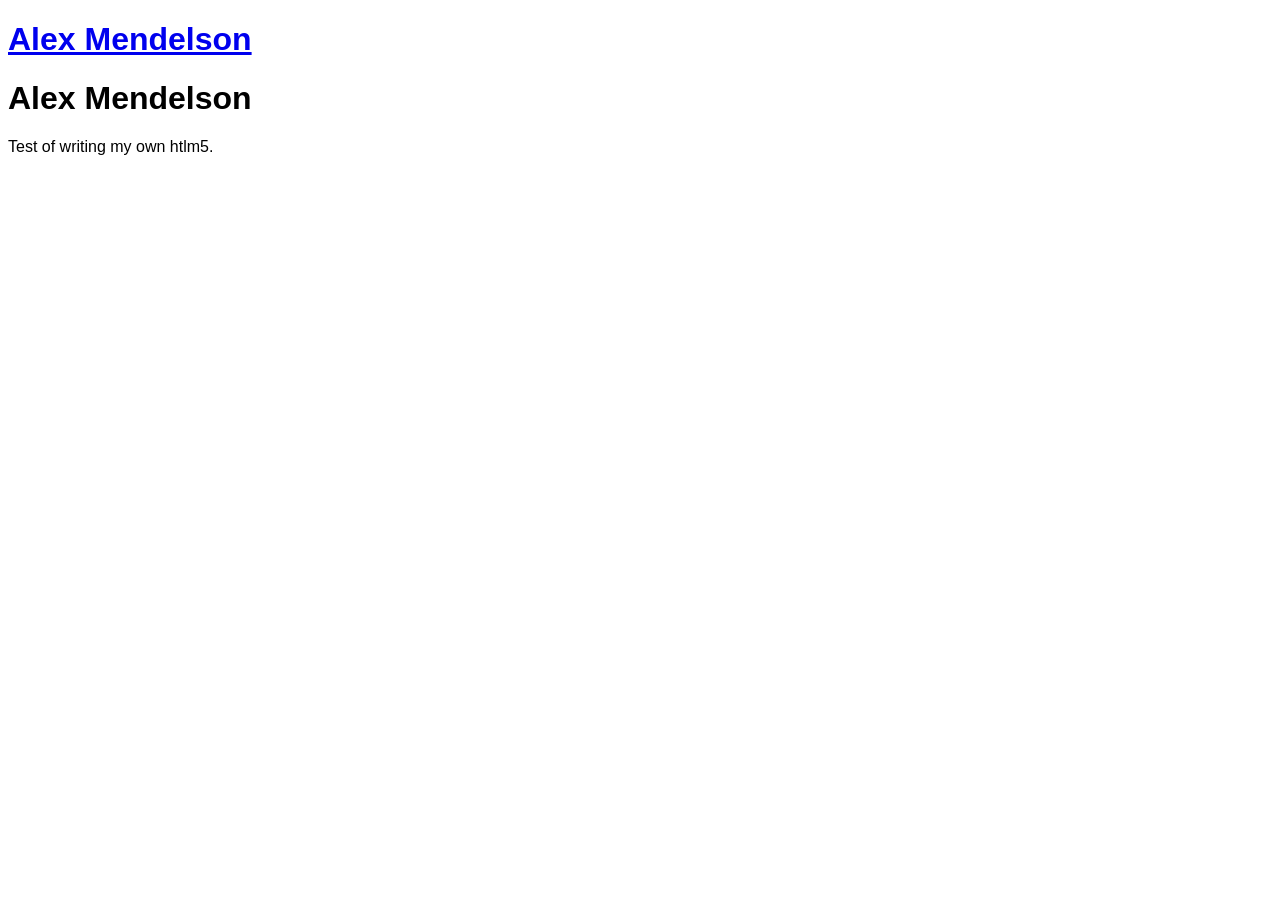
==== commit 14fd2b2b: "." ====
--- a/index.html
+++ b/index.html
@@ -11,7 +11,15 @@
         </style>
     </head>
     <body>
-        <h1>Alex Mendelson</h1>
-        <p>Test of writing my own htlm5.</p>
+        <header>
+            <h1>
+                <a href="/">Alex Mendelson</a>
+            </h1>
+        </header>
+        <main>
+            <h1>Alex Mendelson</h1>
+            <p>Test of writing my own htlm5.</p>
+        </main>
+        
     </body>
 </html>
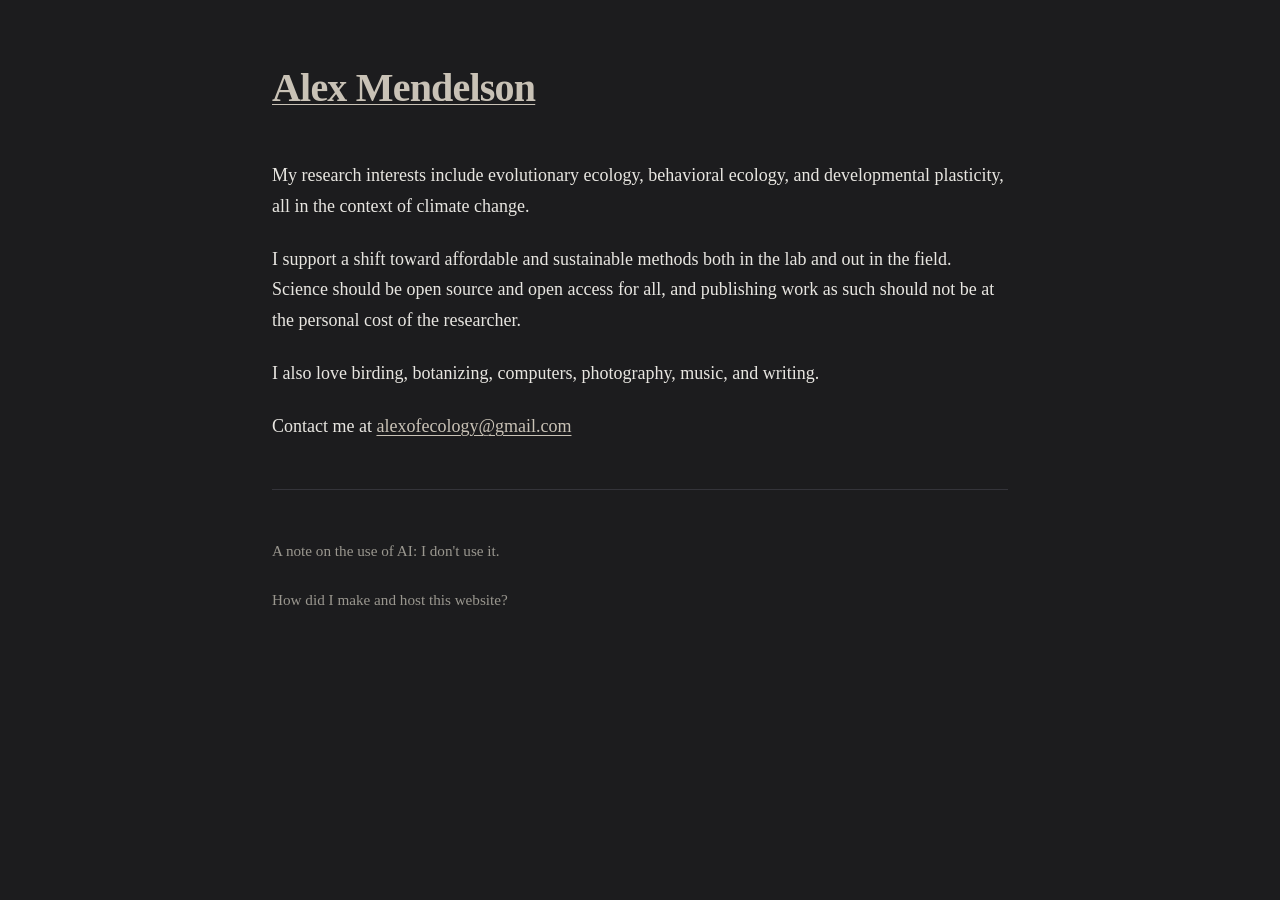
==== commit c8643984: "officially switching from R-based Distil package to writing my own html" ====
--- a/index.html
+++ b/index.html
@@ -1,24 +1,30 @@
 <!DOCTYPE html>
-<html lang = "en">
+<html lang="en">
     <head>
+        <meta charset = "UTF-8">
+        <meta name = "viewport" content = "width=device-width, initial-scale=1">
         <title>Alex Mendelson</title>
-        <meta charset = "UTF-8">
-        <meta name = "viewport" content = "width = device-width, initial-scale = 1">
-        <style>
-            body {
-                font-family: Arial, Helvetica, sans-serif;
-            }
-        </style>
+        <link rel = "stylesheet" href="theme.css">
     </head>
     <body>
         <header>
             <h1>
-                <a href="/">Alex Mendelson</a>
+                <a href="#">Alex Mendelson</a>
             </h1>
         </header>
         <main>
-            <h1>Alex Mendelson</h1>
-            <p>Test of writing my own htlm5.</p>
+            <p>My research interests include evolutionary ecology, behavioral ecology, and developmental plasticity, all in the context of climate change.</p>
+            <p>I support a shift toward affordable and sustainable methods both in the lab and out in the field. Science should be open source and open access for all, and publishing work as such should not be at the personal cost of the researcher.</p>
+            <p>I also love birding, botanizing, computers, photography, music, and writing.</p>
+            <p>Contact me at <a href="#">alexofecology@gmail.com</a></p>
+
+            <hr />
+
+        <small>
+            <p>A note on the use of AI: I don't use it.</p>
+            <p>How did I make and host this website?</p>
+        </small>
+
         </main>
         
     </body>
--- a/theme.css
+++ b/theme.css
@@ -0,0 +1,65 @@
+:root {
+  --bg:     #1c1c1e;   /* dark grey, nearly black */
+  --text:   #e8e6e1;   /* warm off-white */
+  --muted:  #9a978f;   /* dimmer text for captions, dates */
+  --rule:   #34343a;   /* borders and dividers */
+  --link:   #c9c2b6;
+}
+
+* { box-sizing: border-box; }
+
+header {
+  max-width: 46rem;
+  margin: 0 auto 3rem;
+}
+
+body {
+  margin: 0;
+  padding: 4rem 1.5rem;
+  background: var(--bg);
+  color: var(--text);
+  font-family: "Source Serif 4", "Charter", "Iowan Old Style", Georgia, serif;
+  font-size: 1.125rem;
+  line-height: 1.7;
+  -webkit-font-smoothing: antialiased;
+}
+
+main { max-width: 46rem; margin: 0 auto; }
+
+h1, h2, h3 {
+  line-height: 1.2;
+  font-weight: 600;
+  margin: 2.5rem 0 1rem;
+}
+h1 { font-size: 2.5rem; margin-top: 0; letter-spacing: -0.02em; }
+h2 { font-size: 1.6rem; }
+h3 { font-size: 1.25rem; }
+
+p, ul, ol { margin: 0 0 1.4rem; }
+
+a { color: var(--link); text-decoration: underline; text-decoration-thickness: 1px; text-underline-offset: 3px; }
+a:hover { color: #fff; }
+a:focus-visible { outline: 2px solid var(--link); outline-offset: 3px; }
+
+small, .muted { color: var(--muted); font-size: 0.95rem; }
+
+hr { border: 0; border-top: 1px solid var(--rule); margin: 3rem 0; }
+
+blockquote {
+  margin: 2rem 0;
+  padding-left: 1.25rem;
+  border-left: 2px solid var(--rule);
+  color: var(--muted);
+  font-style: italic;
+}
+
+code, pre {
+  font-family: ui-monospace, Menlo, Consolas, monospace;
+  font-size: 0.9em;
+  background: #26262a;
+  border-radius: 4px;
+}
+code { padding: 0.15em 0.4em; }
+pre { padding: 1rem; overflow-x: auto; }
+
+::selection { background: #3d3d45; }
